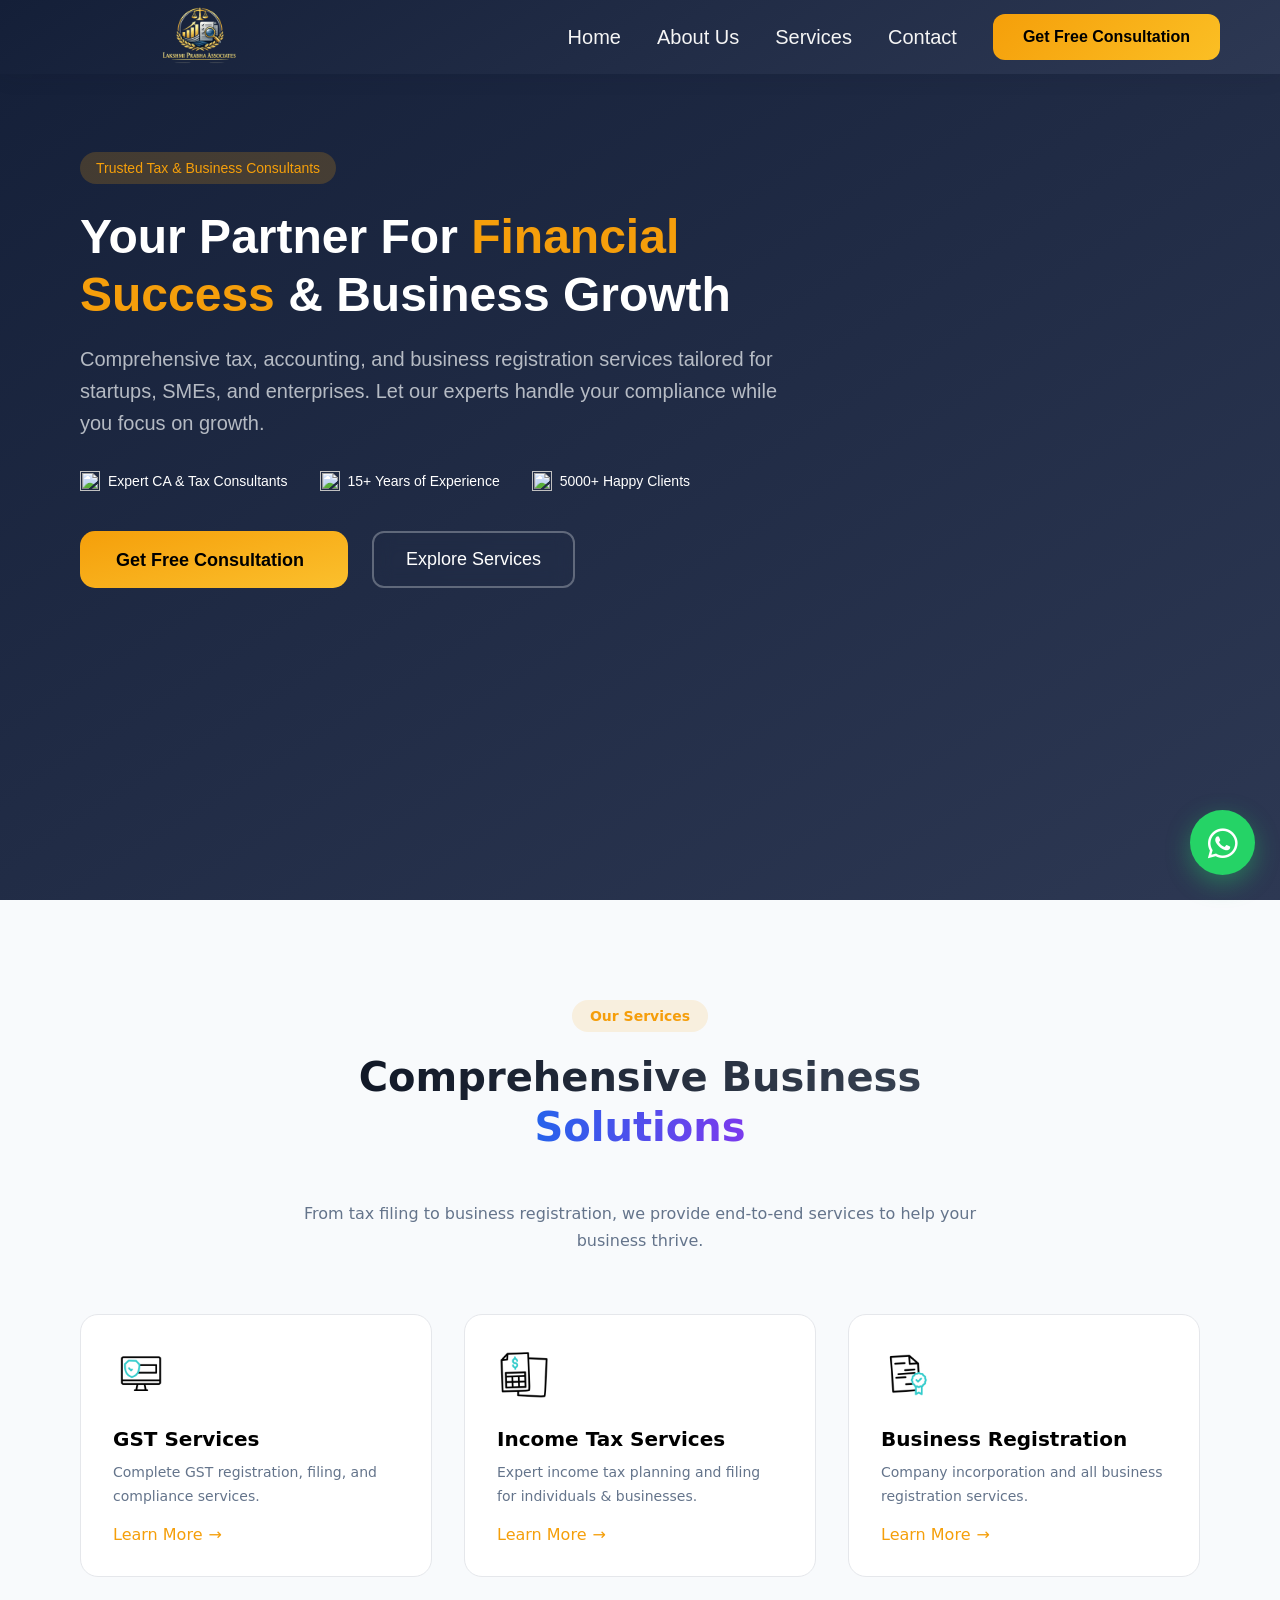
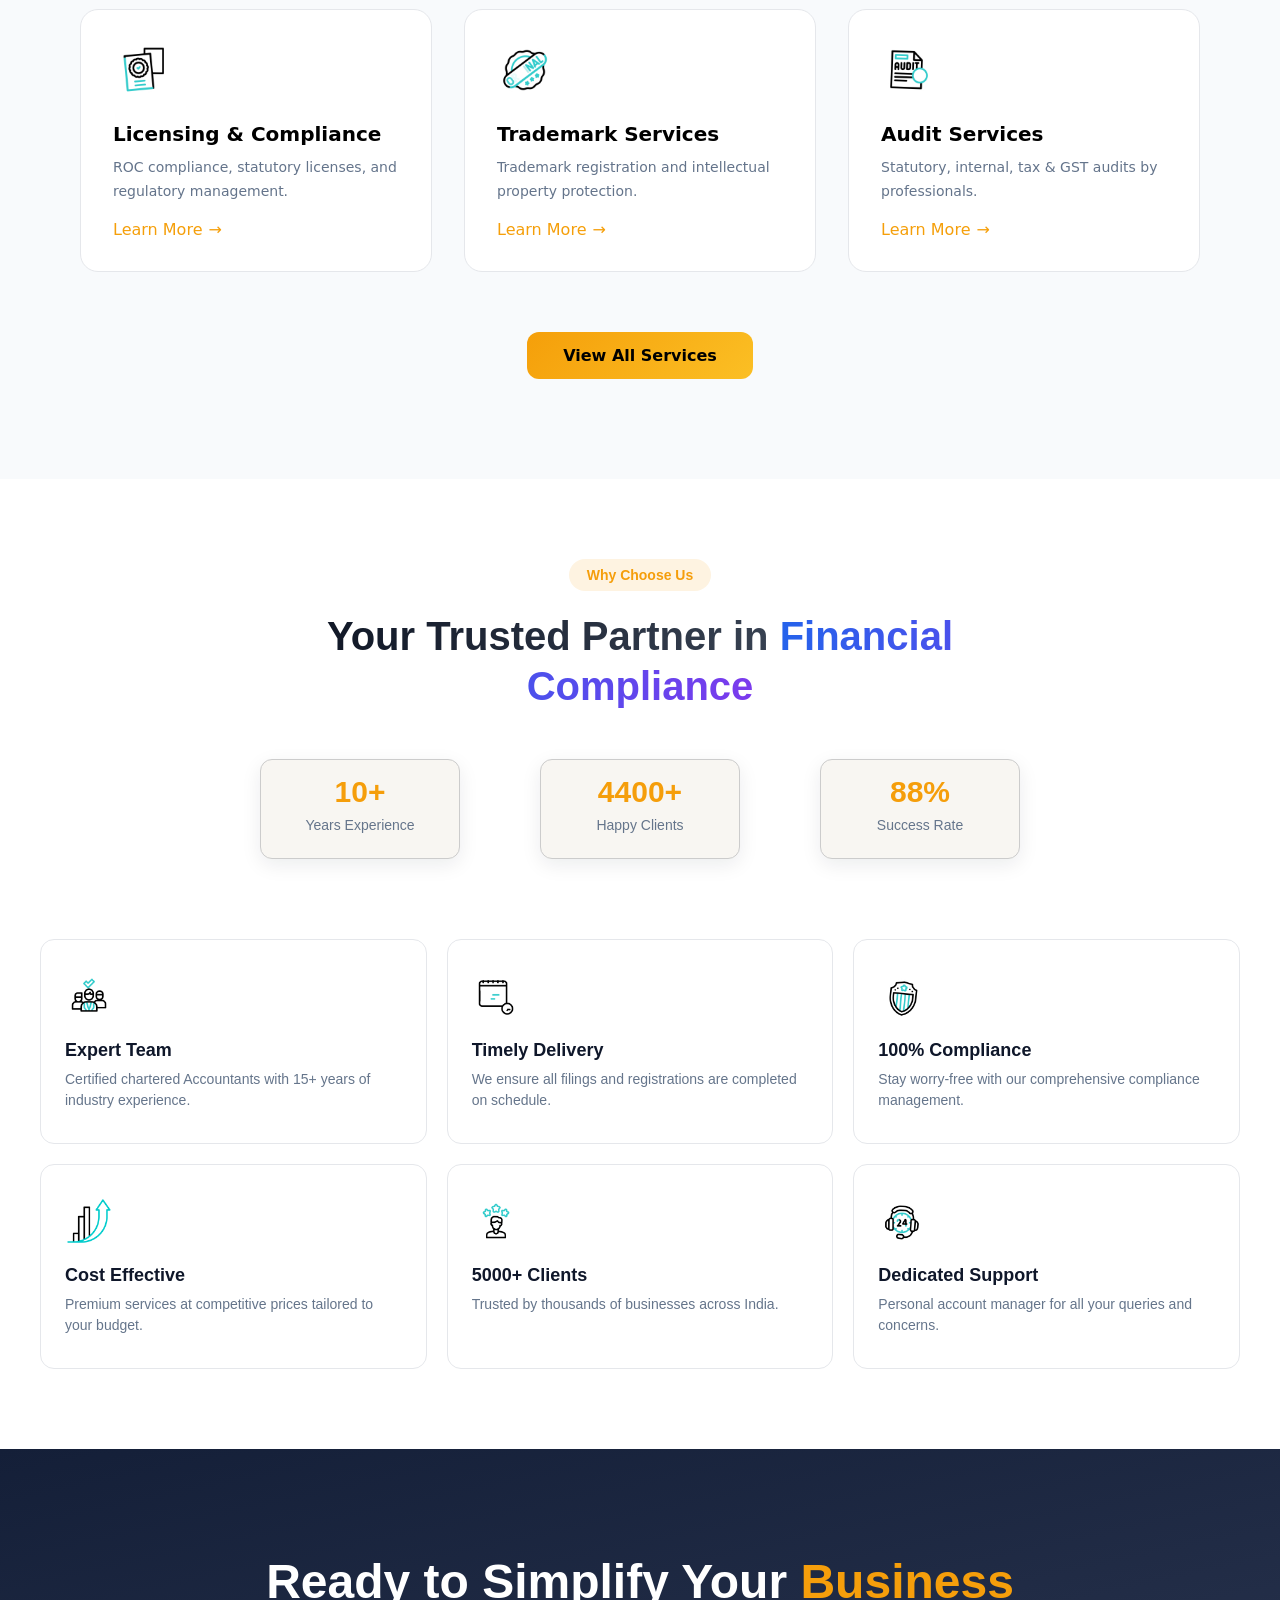
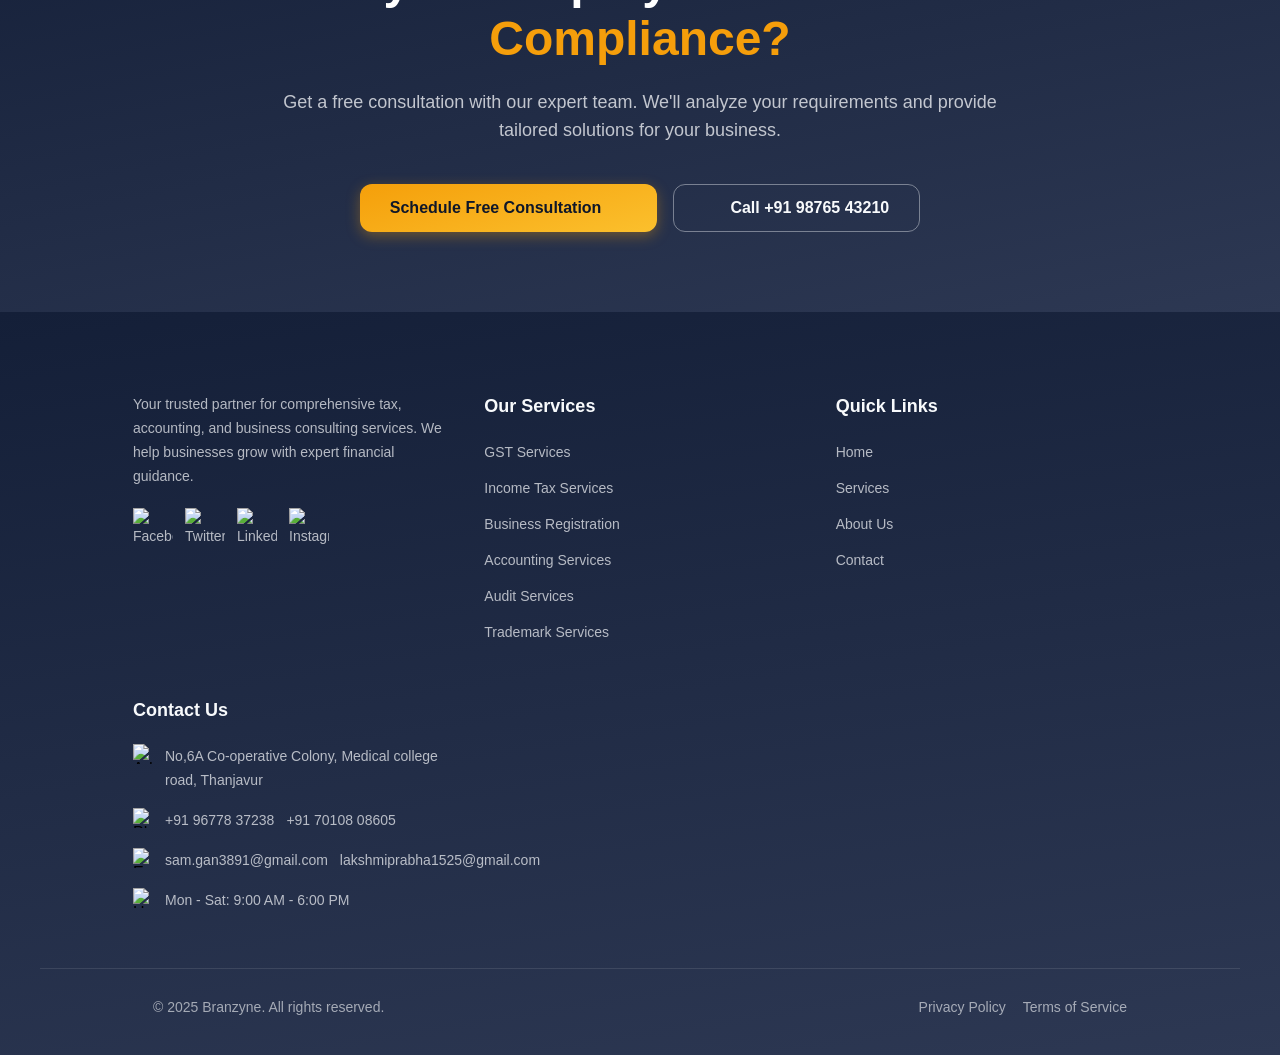
==== index.html @ 17d29217 "Add files via upload" ====
<!DOCTYPE html>
<html lang="en">
  <head>
    <meta name="viewport" content="width=device-width, initial-scale=1" />
    <meta charset="utf-8" />
    <meta
      name="description"
      content="Comprehensive tax, accounting, and business registration services tailored for startups, SMEs, and enterprises."
    />                 
    <title>Lakshmi Prabha Associates - GST TAX & Business Consultants</title>
    <!-- <link rel="stylesheet" href="globals.css" /> -->
    <link rel="stylesheet" href="style.css" />
    <link rel="stylesheet" href="https://cdnjs.cloudflare.com/ajax/libs/font-awesome/6.7.2/css/all.min.css">
     <link rel="icon" type="favicon" href="assests/favicon/ChatGPT Image Jun 3, 2026, 02_59_33 PM.png">
  </head>
  <script>
  const cards = document.querySelectorAll(".stat-card");

  const animateCounter = (el) => {
    const target = +el.dataset.count;
    const suffix = el.dataset.suffix || "";
    let current = 0;

    const increment = Math.max(1, Math.floor(target / 80));

    const updateCounter = () => {
      current += increment;
      if (current < target) {
        el.textContent = current + suffix;
        requestAnimationFrame(updateCounter);
      } else {
        el.textContent = target + suffix;
      }
    };

    updateCounter();
  };

  const observer = new IntersectionObserver(
    (entries, obs) => {
      entries.forEach((entry) => {
        if (entry.isIntersecting) {
          const number = entry.target.querySelector("h3");
          animateCounter(number);
          entry.target.classList.add("show");
          obs.unobserve(entry.target); // run once
        }
      });
    },
    { threshold: 0.3 }
  );
// count up numbers
const counters = document.querySelectorAll(".counter");

const values = [10, 5000, 99]; // numbers to count up

counters.forEach((counter, index) => {
  let start = 0;
  const end = values[index];

  const interval = setInterval(() => {
    start++;

    counter.innerText = start;

    if (start >= end) {
      counter.innerText = end;
      clearInterval(interval);
    }
  }, 10);
});

</script>
<script>
document.addEventListener("DOMContentLoaded", () => {
  const toggleBtn = document.querySelector(".menu-toggle");
  const navLinks = document.querySelector(".nav-links1");
  const navbar = document.querySelector(".main-navbar1");

  if (!toggleBtn || !navLinks || !navbar) return;

  // Toggle button
  toggleBtn.addEventListener("click", (e) => {
    e.stopPropagation();

    toggleBtn.classList.toggle("active");
    navLinks.classList.toggle("active");

    const expanded = toggleBtn.getAttribute("aria-expanded") === "true";
    toggleBtn.setAttribute("aria-expanded", !expanded);
  });

  // Click outside to close
  document.addEventListener("click", (e) => {
    if (!navbar.contains(e.target)) {
      navLinks.classList.remove("active");
      toggleBtn.classList.remove("active");
      toggleBtn.setAttribute("aria-expanded", "false");
    }
  });

  // Close on link click
  document.querySelectorAll(".nav-link").forEach(link => {
    link.addEventListener("click", () => {
      navLinks.classList.remove("active");
      toggleBtn.classList.remove("active");
      toggleBtn.setAttribute("aria-expanded", "false");
    });
  });
});
</script>


  <body>
    
     <header class="main-navbar1" aria-label="Main navigation">
  <div class="nav-container1">
      
    <!-- Logo (optional but recommended) -->
    <a href="index.html" class="logo"><img src="assests/images/ChatGPT Image Jun 3, 2026, 02_59_33 PM.png" alt="logo" width="100px" height="200px"></a>

    <!-- Mobile Menu Toggle -->
    <!-- <button class="menu-toggle" aria-label="Toggle menu" aria-expanded="false">
      <span></span>
      <span></span>
      <span></span>
    </button> -->

    <!-- Navigation Links -->
    <nav class="nav-links1">
      <button class="menu-toggle" aria-label="Toggle menu" aria-expanded="false">☰</button>
      <a href="index.html" class="nav-link">Home</a>

      <a href="about.html" class="nav-link">About Us</a>

      <a href="services.html" class="nav-link">Services</a>

      <a href="contact.html" class="nav-link">Contact</a>

      <a href="contact.html" class="cta-btn">Get Free Consultation</a>
  </nav>
  </div>
</header>
     <main class="home-page">
      <div class="section">
        <section class="hero-content">
          <div class="trusted-tax-business-wrapper">
            <p class="trusted-tax-business">Trusted Tax &amp; Business Consultants</p>
          </div>
            <h1 class="call-head">Your Partner For <span class="highlight">Financial Success</span> & Business Growth</h1>
          <p class="comprehensive-tax">
            Comprehensive tax, accounting, and business registration services tailored for startups, SMEs, and
            enterprises. Let our experts handle your compliance while you focus on growth.
          </p>
          <ul class="hero-features">
            <li class="group">
              <img class="img" src="https://c.animaapp.com/mjshfcjfNbyuH4/img/svg.svg" alt="" />
              <p class="expert-CA-tax">Expert CA &amp; Tax Consultants</p>
            </li>
            <li class="group-2">
              <img class="img" src="https://c.animaapp.com/mjshfcjfNbyuH4/img/svg.svg" alt="" />
              <span class="text-wrapper-5">15+ Years of Experience</span>
            </li>
            <li class="group-3">
              <img class="img" src="https://c.animaapp.com/mjshfcjfNbyuH4/img/svg.svg" alt="" />
              <span class="text-wrapper-6">5000+ Happy Clients</span>
            </li>
          </ul>
          <div class="hero-actions">
            <a href="contact.html" class="frame-2">
              <span class="text-wrapper-7">Get Free Consultation</span>
              <img class="SVG-2" src="https://c.animaapp.com/mjshfcjfNbyuH4/img/svg-1.svg" alt="" />
            </a>
            <a href="services.html" class="link-button">
              <span class="text-wrapper-8">Explore Services</span>
            </a>
          </div>
        </section>
      </div>
      <section id="services" class="services-section">
  <div class="badge">Our Services</div>

  <h2 class="section-title">
  <span class="color-primary">Comprehensive Business </span>
  <span class="color-secondary">Solutions</span>
   </h2>
  <p class="subtext">
    From tax filing to business registration, we provide end-to-end services
    to help your business thrive.
  </p>

  <div class="services-grid">

    <!-- Card -->
    <article class="service-card">
      <img src="assests/gif/computer-security.gif" alt="Animated Logo"alt="GST Services">
      <h3>GST Services</h3>
      <p>Complete GST registration, filing, and compliance services.</p>
      <a href="#gst-services">
        Learn More
        <span>→</span>
      </a>
    </article>

    <article class="service-card">
      <img src="assests/gif/gst-filing.gif" alt="Income Tax">
      <h3>Income Tax Services</h3>
      <p>Expert income tax planning and filing for individuals & businesses.</p>
      <a href="#income-tax">
        Learn More
        <span>→</span>
      </a>
    </article>

    <article class="service-card">
      <img src="assests/gif/patent.gif" alt="Business Registration">
      <h3>Business Registration</h3>
      <p>Company incorporation and all business registration services.</p>
      <a href="#business-registration">
        Learn More
        <span>→</span>
      </a>
    </article>

    <article class="service-card">
      <img src="assests/gif/license.gif" alt="Compliance">
      <h3>Licensing & Compliance</h3>
      <p>ROC compliance, statutory licenses, and regulatory management.</p>
      <a href="#licensing">
        Learn More
        <span>→</span>
      </a>
    </article>

    <article class="service-card">
      <img src="assests/gif/trademark.gif" alt="Trademark">
      <h3>Trademark Services</h3>
      <p>Trademark registration and intellectual property protection.</p>
      <a href="#trademark">
        Learn More
        <span>→</span>
      </a>
    </article>

    <article class="service-card">
      <img src="assests/gif/audit.gif" alt="Audit">
      <h3>Audit Services</h3>
      <p>Statutory, internal, tax & GST audits by professionals.</p>
      <a href="#audit">
        Learn More
        <span>→</span>
      </a>
    </article>

  </div>

  <a href="services.html" class="view-all-btn">View All Services</a>
</section>
      <section class="home-page trusted-section">
  <span class="badge">Why Choose Us</span>

  <h2 class="section-title">
  <span class="color-primary">Your Trusted Partner in</span>
  <span class="color-secondary">Financial Compliance</span>
</h2>

  <!-- Stats -->
  <div class="stats-grid">
  <div class="stat-card">
    <h3 data-count="10" data-suffix="+">0</h3>
    <p>Years Experience</p>
  </div>

  <div class="stat-card">
    <h3 data-count="5000" data-suffix="+">0</h3>
    <p>Happy Clients</p>
  </div>

  <div class="stat-card">
    <h3 data-count="100" data-suffix="%">0</h3>
    <p>Success Rate</p>
  </div>
</div>

  <!-- Features -->
  <div class="features-grid">
    <div class="feature-card">
      <img src="assests/gif/team.gif"/>
      <h4>Expert Team</h4>
      <p>Certified chartered Accountants with 15+ years of industry experience.</p>
    </div>
    <div class="feature-card">
      <img src="assests/gif/calendar.gif"/>
      <h4>Timely Delivery</h4>
      <p>We ensure all filings and registrations are completed on schedule.</p>
    </div>
    <div class="feature-card">
      <img src="assests/gif/shield-badge.gif"/>
      <h4>100% Compliance</h4>
      <p>Stay worry-free with our comprehensive compliance management.</p>
    </div>
    <div class="feature-card">
      <img src="assests/gif/analytics.gif"/>
      <h4>Cost Effective</h4>
      <p>Premium services at competitive prices tailored to your budget.</p>
    </div>
    <div class="feature-card">
      <img src="assests/gif/reputation.gif" />
      <h4>5000+ Clients</h4>
      <p>Trusted by thousands of businesses across India.</p>
    </div>
    <div class="feature-card">
      <img src="assests/gif/24-hour-support.gif" />
      <h4>Dedicated Support</h4>
      <p>Personal account manager for all your queries and concerns.</p>
    </div>
  </div>
</section>

      <section id="consultation" class="cta-section">
  <div class="cta-container">

    <!-- Background decoration -->
    <span class="cta-bg"></span>

    <!-- Content -->
    <div class="cta-content">
      <h1 class="call-head1">
              Ready to Simplify Your <span class="highlight">Business Compliance?</span>
      </h1>
      <p class="call-text">
        Get a free consultation with our expert team. We'll analyze your requirements and provide
        tailored solutions for your business.
      </p>

      <!-- CTA Actions -->
      <div class="cta-actions">
        <a href="contact.html" class="cta-btn primary">
          <span>Schedule Free Consultation</span>
          <img src="https://c.animaapp.com/mjshfcjfNbyuH4/img/svg-1.svg" alt="" />
        </a>

        <a href="tel:+919876543210" class="cta-btn outline">
          <img src="https://c.animaapp.com/mjshfcjfNbyuH4/img/svg-19.svg" alt="" />
          <span>Call +91 98765 43210</span>
        </a>
      </div>
    </div>

  </div>
</section>



      </main>
      <footer class="footer">
        <div class="footer-content">
          <section class="footer-section" aria-labelledby="footer-about-heading">
            <h2 id="footer-about-heading" class="visually-hidden">About TaxPro</h2>
            <p>
              Your trusted partner for comprehensive tax, accounting, and business consulting services. We help
              businesses grow with expert financial guidance.
            </p>
            <div class="social-links">
              <a href="#facebook" aria-label="Facebook">
                <img src="https://c.animaapp.com/mjtncfhz5sZGrY/img/link-3.svg" alt="Facebook" />
              </a>
              <a href="#twitter" aria-label="Twitter">
                <img src="https://c.animaapp.com/mjtncfhz5sZGrY/img/link.svg" alt="Twitter" />
              </a>
              <a href="#linkedin" aria-label="LinkedIn">
                <img src="https://c.animaapp.com/mjtncfhz5sZGrY/img/link-1.svg" alt="LinkedIn" />
              </a>
              <a href="#instagram" aria-label="Instagram">
                <img src="https://c.animaapp.com/mjtncfhz5sZGrY/img/link-2.svg" alt="Instagram" />
              </a>
            </div>
          </section>

          <nav class="footer-section" aria-labelledby="footer-services-heading">
            <h2 id="footer-services-heading">Our Services</h2>
            <ul>
              <li><a href="services.html">GST Services</a></li>
              <li><a href="services.html">Income Tax Services</a></li>
              <li><a href="services.html">Business Registration</a></li>
              <li><a href="services.html">Accounting Services</a></li>
              <li><a href="services.html">Audit Services</a></li>
              <li><a href="services.html">Trademark Services</a></li>
            </ul>
          </nav>

          <nav class="footer-section" aria-labelledby="footer-quick-links-heading">
            <h2 id="footer-quick-links-heading">Quick Links</h2>
            <ul>
              <li><a href="index.html">Home</a></li>
              <li><a href="services.html">Services</a></li>
              <li><a href="about.html">About Us</a></li>
              <li><a href="contact.html">Contact</a></li>
            </ul>
          </nav>

          <address class="footer-section" aria-labelledby="footer-contact-heading">
            <h2 id="footer-contact-heading">Contact Us</h2>
            <div class="contact-item">
              <img src="https://c.animaapp.com/mjtncfhz5sZGrY/img/svg-5.svg" alt="Address icon" />
              <p>No,6A Co-operative Colony, Medical college road, Thanjavur</p>
            </div>
            <div class="contact-item">
              <img src="https://c.animaapp.com/mjtncfhz5sZGrY/img/svg-3.svg" alt="Phone icon" />
              <a href="tel:+919677837328">+91 96778 37238</a>
              <a href="tel:+917010808605">+91 70108 08605</a>
            </div>
            <div class="contact-item">
              <img src="https://c.animaapp.com/mjtncfhz5sZGrY/img/svg-4.svg" alt="Email icon" />
              <a href="mailto:sam.gan3891@gmail.com">sam.gan3891@gmail.com</a>
              <a href="mailto:lakshmiprabha1525@gmail.com">lakshmiprabha1525@gmail.com</a>
            </div>
            <div class="contact-item">
              <img src="https://c.animaapp.com/mjtncfhz5sZGrY/img/svg.svg" alt="Hours icon" />
              <p>Mon - Sat: 9:00 AM - 6:00 PM</p>
            </div>
          </address>
        </div>

        <div class="footer-bottom">
          <p>© 2025 Branzyne. All rights reserved.</p>
          <nav class="footer-links" aria-label="Legal links">
            <a href="#privacy">Privacy Policy</a>
            <a href="#terms">Terms of Service</a>
          </nav>
        </div>
      </footer>

    <a href="https://wa.me/919876543210"
   class="whatsapp-float"
   target="_blank">
   <i class="fa-brands fa-whatsapp"></i>
    </a>

  </body>
  <script>
document.addEventListener("DOMContentLoaded", function () {

  const counters = document.querySelectorAll(".stat-card h3");

  if (!counters.length) return; // safety check

  counters.forEach(counter => {
    const targetAttr = counter.getAttribute("data-count");
    const suffix = counter.getAttribute("data-suffix") || "";

    if (!targetAttr) return; // safety check

    const target = parseInt(targetAttr, 10);
    let count = 0;

    const step = Math.max(1, Math.floor(target / 100));

    const timer = setInterval(() => {
      count += step;

      if (count >= target) {
        counter.textContent = target + suffix;
        clearInterval(timer);
      } else {
        counter.textContent = count + suffix;
      }
    }, 20);
  });

});
</script>

</html>
---- style.css ----
@import url("https://cdnjs.cloudflare.com/ajax/libs/meyer-reset/2.0/reset.min.css");
@import url("https://fonts.googleapis.com/css?family=Inter:600,500,400,700|DM+Sans:500,400,600|Playfair+Display:600");
* {
  -webkit-font-smoothing: antialiased;
  box-sizing: border-box;
}

/* a blue color as a generic focus style */
button:focus-visible {
  outline: 2px solid #4a90e2 !important;
  outline: -webkit-focus-ring-color auto 5px !important;
}
a {
  text-decoration: none;
}

 .home-page {
  background-color: #ffffff;
  width: 100%;
  min-height: auto;
  height: auto;
  position: relative;
} 

/* ===== RESET ===== */
* {
  margin: 0;
  padding: 0;
  box-sizing: border-box;
}
*,
*::before,
*::after {
  box-sizing: border-box;
}

body, html {
  margin: 0;
  padding: 0;
  font-family: Arial, sans-serif;
  overflow-x: hidden;
}

/* ===== HEADER / HERO ===== */
.home-page .section {
  min-height: 100vh;
  width: 100%;
  background: linear-gradient(
    148deg,
    rgba(20, 31, 56, 1) 0%,
    rgba(45, 56, 83, 1) 100%
  ),
  url("assests/images/hero.jpeg");
  padding: 32px 80px;
}

/* ===== NAVIGATION ===== */

/* Nav links */
.main-navbar {
  position: fixed;       /* fixes navbar to viewport */
  top: 0;
  left: 0;
  width: 100%;
  z-index: 1000;
  background-color: #ffffff;
  box-shadow: 0 4px 20px rgba(15, 23, 41, 0.08);
  padding: 14px 24px;
}

/* ================= Small Mobile Devices (<480px) ================= */
@media (max-width: 479px) {

  .home-page .section {
    min-height: 100vh; /* Full viewport height */
    width: 100%;
    padding: 16px 12px; /* Minimal padding for small screens */
    background: linear-gradient(
      148deg,
      rgba(20, 31, 56, 1) 0%,
      rgba(45, 56, 83, 1) 100%
    ),
    url("assests/images/hero.jpeg");
    box-sizing: border-box;
  }
}

/* ================= Large Mobile Devices (480px–767px) ================= */
@media (min-width: 480px) and (max-width: 767px) {

  .home-page .section {
    min-height: 100vh;
    width: 100%;
    padding: 20px 16px; /* Slightly more padding for large mobiles */
    background: linear-gradient(
      148deg,
      rgba(20, 31, 56, 1) 0%,
      rgba(45, 56, 83, 1) 100%
    ),
    url("assests/images/hero.jpeg");
    box-sizing: border-box;
  }
}

/* ================= Tablet Devices (768px–1024px) ================= */
@media (min-width: 768px) and (max-width: 1024px) {

  .home-page .section {
    min-height: 100vh;
    width: 100%;
    padding: 30px 40px; /* Comfortable padding for tablets */
    background: 
    url("assests/images/hero.jpeg");
    box-sizing: border-box;
    align-items: left;
  }
}

/* ===== HERO CONTENT ===== */
.home-page .hero-content {
  max-width: 720px;
  margin-top: 120px;
}

/* Badge */
.home-page .trusted-tax-business-wrapper {
  display: inline-flex;
  padding: 8px 16px;
  border-radius: 30px;
  background: #f59f0a33;
}

.home-page .trusted-tax-business {
  font-size: 14px;
  font-weight: 500;
  color: #f59f0a;
}

/* Heading */
.home-page h1 {
  margin-top: 24px;
  font-size: 48px;
  line-height: 1.2;
  font-weight: 700;
  color: #fff;
}

/* Description */
.home-page .comprehensive-tax {
  margin-top: 20px;
  font-size: 20px;
  color: #f8fafcb2;
  line-height: 1.6;
}

/* ===== FEATURES ===== */
.home-page .hero-features {
  display: flex;
  gap: 32px;
  list-style: none;
  margin-top: 32px;
  align-items: left;
}

.home-page .hero-features li {
  display: flex;
  align-items: center;
  gap: 8px;
  font-size: 14px;
  color: #fff;
  font-weight: 500;
}

.home-page .hero-features img {
  width: 20px;
  height: 20px;
}

/* ===== ACTION BUTTONS ===== */
.home-page .hero-actions {
  display: flex;
  gap: 24px;
  margin-top: 40px;
}

.home-page .frame-2 {
  display: flex;
  align-items: center;
  gap: 8px;
  padding: 16px 36px;
  border-radius: 15px;
  background: linear-gradient(166deg, #f59f0a, #fbc02d);
  text-decoration: none;
}

.home-page .text-wrapper-7 {
  font-size: 18px;
  font-weight: 600;
  color: #000;
}

.home-page .link-button {
  display: flex;
  align-items: center;
  justify-content: center;
  padding: 16px 32px;
  border-radius: 12px;
  border: 2px solid #f8fafc4c;
  text-decoration: none;
}

.home-page .text-wrapper-8 {
  font-size: 18px;
  color: #fff;
  font-weight: 500;
}
/* effect and hover for hero section */
.home-page .frame,
.home-page .frame-2 {
  position: relative;
  overflow: hidden;
}

.home-page .frame::before,
.home-page .frame-2::before {
  content: "";
  position: absolute;
  inset: 0;
  background: linear-gradient(
    120deg,
    rgba(255, 255, 255, 0.25),
    rgba(255, 255, 255, 0)
  );
  opacity: 0;
  transition: opacity 0.4s ease;
}

.home-page .frame:hover,
.home-page .frame-2:hover {
  transform: scale(1.06);
  box-shadow:
    0 0 0 0 rgba(245, 159, 10, 0.6),
    0 10px 30px rgba(245, 159, 10, 0.55),
    0 0 40px rgba(245, 159, 10, 0.35);
}

.home-page .frame:hover::before,
.home-page .frame-2:hover::before {
  opacity: 1;
}
/* secondary cta */
.home-page .link-button {
  backdrop-filter: blur(10px);
  transition: all 0.35s ease;
}

.home-page .link-button:hover {
  transform: scale(1.05);
  background: rgba(248, 250, 252, 0.08);
  border-color: rgba(245, 159, 10, 0.7);
  box-shadow:
    0 0 20px rgba(245, 159, 10, 0.35),
    inset 0 0 12px rgba(245, 159, 10, 0.25);
}


/* ===== RESPONSIVE ===== */
@media (max-width: 1024px) {

  /* Navbar */
  .main-navbar {
    padding: 12px 20px;
  }

  /* Hero spacing */
  .home-page .hero-content {
    max-width: 640px;
    margin-top: 110px;
  }

  /* Heading */
  .home-page h1 {
    font-size: 40px;
  }

  /* Description */
  .home-page .comprehensive-tax {
    font-size: 18px;
  }

  /* Features */
  .home-page .hero-features {
    gap: 24px;
    flex-wrap: wrap;
  }

  /* Buttons */
  .home-page .frame-2,
  .home-page .link-button {
    padding: 14px 28px;
  }

  .home-page .text-wrapper-7,
  .home-page .text-wrapper-8 {
    font-size: 16px;
  }
}
@media (max-width: 768px) {

  /* Navbar */
  .main-navbar {
    padding: 10px 16px;
  }

  /* Hero container */
  .home-page .hero-content {
    margin-top: 96px;
    max-width: 100%;
  }

  /* Badge */
  .home-page .trusted-tax-business-wrapper {
    padding: 6px 14px;
  }

  .home-page .trusted-tax-business {
    font-size: 13px;
  }

  /* Heading */
  .home-page h1 {
    font-size: 32px;
    line-height: 1.3;
  }

  /* Description */
  .home-page .comprehensive-tax {
    font-size: 16px;
  }

  /* Features */
  .home-page .hero-features {
    flex-direction: column;
    gap: 16px;
  }

  /* Actions */
  .home-page .hero-actions {
    flex-direction: column;
    gap: 16px;
  }

  .home-page .frame-2,
  .home-page .link-button {
    width: 100%;
    justify-content: center;
    padding: 14px 20px;
  }
}

  


/* our services */
/* Base */
.services-section {
  padding: 100px 80px;
  background: #f8fafc;
  text-align: center;
  font-family: system-ui, sans-serif;
}
.services-sections {
  position: relative;
  width: 100%;
  height: 368px;
  background: linear-gradient(169deg, #141f38 0%, #2d3853 100%);
  overflow: hidden;
}

/* Badge */
.services-badge {
  position: absolute;
  top: 94px;
  left: 50%;
  transform: translateX(-50%);
  padding: 9px 14px;
  background-color: rgba(245, 159, 10, 0.2);
  border-radius: 9999px;
  display: inline-flex;
  align-items: center;
  justify-content: center;
  transition: all 0.3s ease;
}

.services-badge:hover {
  background-color: rgba(245, 159, 10, 0.3);
  transform: translateX(-50%) scale(1.05);
}

.services-badge-text {
  font-size: 14px;
  font-weight: 500;
  color: #f59f0a;
  line-height: 18px;
  text-align: center;
}

/* Title */
.services-title {
  position: absolute;
  top: 160px;
  left: 50%;
  transform: translateX(-50%);
  font-size: 36px;
  font-weight: 700;
  color: #ffffff;
  text-align: center;
  line-height: 42px;
  margin: 0;
}

.services-highlight {
  color: #f59f0a;
}

/* Subtitle */
.services-subtitle {
  position: absolute;
  top: 226px;
  left: 50%;
  transform: translateX(-50%);
  max-width: 760px;
  width: 90%;
  font-size: 18px;
  font-weight: 400;
  color: rgba(248, 250, 252, 0.7);
  text-align: center;
  line-height: 28px;
}
@media (max-width: 1024px) {
  .services-sections {
    height: 340px;
  }

  .services-badge {
    top: 80px; 
  }
  .services-badge:hover {
  background-color: rgba(245, 159, 10, 0.3);
  transform: translateX(-50%) scale(1.05);
}

  .services-title {
    top: 140px;
    font-size: 32px;
    line-height: 40px;
    width: 90%;
  }

  .services-subtitle {
    top: 210px;
    font-size: 17px;
    line-height: 26px;
    max-width: 680px;
  }
}
@media (max-width: 768px) {
  .services-sections {
    height: auto;
    padding: 80px 16px 60px;
  }

  .services-badge,
  .services-title,
  .services-subtitle {
    position: relative;
    top: auto;
    left: auto;
    transform: none;
  }

  .services-badge {
    margin: 0 auto 16px;
    display: inline-block;
  }

  .services-title {
    font-size: 26px;
    line-height: 34px;
    margin-bottom: 14px;
  }

  .services-subtitle {
    font-size: 15px;
    line-height: 24px;
    max-width: 100%;
  }

  .services-subtitle br {
    display: none;
  }
}
@media (max-width: 480px) {
  .services-title {
    font-size: 22px;
    line-height: 30px;
  }

  .services-subtitle {
    font-size: 14px;
    line-height: 22px;
  }
}

/* Badge */
.badge {
  display: inline-block;
  padding: 8px 18px;
  border-radius: 999px;
  background: rgba(245, 159, 10, 0.15);
  color: #f59f0a;
  font-size: 14px;
  margin-bottom: 16px;
}

/* Heading */
.heading {
  font-size: 38px;
  font-weight: 700;
  color: #0f172a;
}

/* Subtext */
.subtext {
  max-width: 720px;
  margin: 14px auto 60px;
  color: #64748b;
  line-height: 1.7;
}

/* Grid */
.services-grid {
  display: grid;
  grid-template-columns: repeat(3, 1fr);
  gap: 32px;
}

/* Card */
.service-card {
  position: relative;
  background: #ffffff;
  padding: 32px;
  border-radius: 18px;
  border: 1px solid #e5e7eb;
  text-align: left;
  transition: all 0.35s ease;
  overflow: hidden;
}

/* Glow layer */
.service-card::before {
  content: "";
  position: absolute;
  inset: 0;
  background: radial-gradient(circle at top left,
    rgba(245, 159, 10, 0.25),
    transparent 60%);
  opacity: 0;
  transition: opacity 0.35s ease;
}

/* Hover effect */
.service-card:hover,
.service-card:active {
  transform: translateY(-10px) scale(1.03);
  box-shadow:
    0 25px 50px rgba(0,0,0,0.12),
    0 0 30px rgba(245, 159, 10, 0.3);
}

.service-card:hover::before {
  opacity: 1;
}

/* Icon */
.service-card img {
  width: 56px;
  margin-bottom: 20px;
  transition: transform 0.35s ease;
}

.service-card:hover img {
  transform: scale(1.1) rotate(-3deg);
}

/* Title */
.service-card h3 {
  font-size: 20px;
  margin-bottom: 10px;
  transition: color 0.3s ease;
}

.service-card:hover h3 {
  color: #f59f0a;
}

/* Text */
.service-card p {
  font-size: 14px;
  color: #64748b;
  line-height: 1.7;
}

/* Link */
.service-card a {
  margin-top: 16px;
  display: inline-flex;
  align-items: center;
  gap: 6px;
  color: #f59f0a;
  font-weight: 500;
  text-decoration: none;
}

.service-card a span {
  transition: transform 0.3s ease;
}

.service-card:hover a span {
  transform: translateX(6px);
}

/* Button */
.view-all-btn {
  display: inline-block;
  margin-top: 60px;
  padding: 14px 36px;
  border-radius: 12px;
  background: linear-gradient(135deg, #f59f0a, #fbbf24);
  color: #000;
  font-weight: 600;
  text-decoration: none;
  transition: all 0.3s ease;
}

.view-all-btn:hover {
  transform: scale(1.06);
  box-shadow: 0 18px 35px rgba(245, 159, 10, 0.45);
}

/* ================= Mobile Devices ================= */


/* Tablet */
@media (max-width: 1024px) {
  .services-grid {
    grid-template-columns: repeat(2, 1fr);
  }
}

/* Mobile */
@media (max-width: 640px) {
  .services-section {
    padding: 70px 16px;
  }

  .services-grid {
    grid-template-columns: 1fr;
  }

  .heading {
    font-size: 26px;
  }
}
@media (min-width: 768px) and (max-width: 1024px) {

  .view-all-btn {
    margin-top: 40px;
    padding: 12px 30px;
    font-size: 15px;
    border-radius: 10px;
  }

  .view-all-btn:hover {
    transform: scale(1.04);
    box-shadow: 0 14px 28px rgba(245, 159, 10, 0.4);
  }
}













.home-page .SVG-4 {
  position: relative;
  width: 16px;
  height: 16px;
  margin-right: -1.00px;
}

.home-page .rectangle-7 {
  position: absolute;
  top: 3071px;
  left: 0;
  width: 1440px;
  height: 496px;
  background: linear-gradient(
    168deg,
    rgba(20, 31, 56, 1) 0%,
    rgba(45, 56, 83, 1) 100%
  );
}

.home-page .get-a-free {
  position: absolute;
  top: 3308px;
  left: calc(50.00% - 381px);
  width: 763px;
  height: 52px;
  display: flex;
  align-items: center;
  justify-content: center;
  font-family: "Inter", Helvetica;
  font-weight: 400;
  color: #f8fafcb2;
  font-size: 18px;
  text-align: center;
  letter-spacing: 0;
  line-height: normal;
}

.home-page .link-button-2 {
  left: calc(50.00% - 321px);
  width: 343px;
  box-shadow: 0px 4px 14px #f59f0a4c;
  background: linear-gradient(
    171deg,
    rgba(245, 159, 10, 1) 0%,
    rgba(251, 192, 45, 1) 100%
  );
  position: absolute;
  top: 3404px;
  height: 56px;
  border-radius: 12px;
}

.home-page .text-wrapper-12 {
  position: absolute;
  top: calc(50.00% - 12px);
  left: calc(50.00% - 131px);
  width: 239px;
  height: 24px;
  display: flex;
  align-items: center;
  justify-content: center;
  font-family: "DM Sans", Helvetica;
  font-weight: 600;
  color: #0f1729;
  font-size: 18px;
  text-align: center;
  letter-spacing: 0;
  line-height: 28px;
  white-space: nowrap;
}

.home-page .SVG-5 {
  position: absolute;
  top: calc(50.00% - 8px);
  left: calc(50.00% + 115px);
  width: 16px;
  height: 16px;
}

.home-page .link-button-3 {
  left: calc(50.00% + 38px);
  width: 284px;
  border: 2px solid;
  border-color: #f8fafc4c;
  position: absolute;
  top: 3404px;
  height: 56px;
  border-radius: 12px;
}

.home-page .SVG-6 {
  position: absolute;
  top: calc(50.00% - 8px);
  left: calc(50.00% - 100px);
  width: 16px;
  height: 16px;
}

.home-page .text-wrapper-13 {
  position: absolute;
  top: calc(50.00% - 12px);
  left: calc(50.00% - 76px);
  width: 176px;
  height: 24px;
  display: flex;
  align-items: center;
  justify-content: center;
  font-family: "DM Sans", Helvetica;
  font-weight: 500;
  color: #f8fafc;
  font-size: 18px;
  text-align: center;
  letter-spacing: 0;
  line-height: 28px;
  white-space: nowrap;
}

.home-page .rectangle-8 {
  position: absolute;
  top: 3567px;
  left: 0;
  width: 1440px;
  height: 485px;
  background: linear-gradient(
    171deg,
    rgba(20, 31, 56, 1) 0%,
    rgba(45, 56, 83, 1) 100%
  );
}

.home-page .heading-contact-us {
  position: absolute;
  top: 3664px;
  left: 1069px;
  width: 102px;
  height: 28px;
  display: flex;
  align-items: center;
  justify-content: center;
  font-family: "Inter", Helvetica;
  font-weight: 600;
  color: #f8fafc;
  font-size: 18px;
  letter-spacing: 0;
  line-height: normal;
}

.home-page .SVG-7 {
  position: absolute;
  top: 3716px;
  left: 1069px;
  width: 20px;
  height: 20px;
}

.home-page .element-business-center {
  position: absolute;
  top: 3717px;
  left: 1101px;
  width: 226px;
  height: 38px;
  display: flex;
  align-items: center;
  justify-content: center;
  font-family: "Inter", Helvetica;
  font-weight: 400;
  color: #f8fafcb2;
  font-size: 14px;
  letter-spacing: 0;
  line-height: normal;
}

.home-page .SVG-8 {
  position: absolute;
  top: 3772px;
  left: 1069px;
  width: 20px;
  height: 20px;
}

.home-page .text-wrapper-14 {
  position: absolute;
  top: 3773px;
  left: 1101px;
  width: 121px;
  height: 18px;
  display: flex;
  align-items: center;
  justify-content: center;
  font-family: "Inter", Helvetica;
  font-weight: 400;
  color: #f8fafcb2;
  font-size: 14px;
  letter-spacing: 0;
  line-height: normal;
}

.home-page .SVG-9 {
  position: absolute;
  top: 3808px;
  left: 1069px;
  width: 20px;
  height: 20px;
}

.home-page .text-wrapper-15 {
  position: absolute;
  top: 3809px;
  left: 1101px;
  width: 121px;
  height: 18px;
  display: flex;
  align-items: center;
  justify-content: center;
  font-family: "Inter", Helvetica;
  font-weight: 400;
  color: #f8fafcb2;
  font-size: 14px;
  letter-spacing: 0;
  line-height: normal;
}

.home-page .SVG-10 {
  position: absolute;
  top: 3844px;
  left: 1069px;
  width: 20px;
  height: 20px;
}

.home-page .text-wrapper-16 {
  position: absolute;
  top: 3844px;
  left: 1101px;
  width: 209px;
  height: 20px;
  display: flex;
  align-items: center;
  justify-content: center;
  font-family: "Inter", Helvetica;
  font-weight: 400;
  color: #f8fafcb2;
  font-size: 14px;
  letter-spacing: 0;
  line-height: normal;
}

.home-page .text-wrapper-17 {
  top: 3822px;
  left: 805px;
  width: 60px;
  height: 18px;
  color: #f8fafcb2;
  font-size: 14px;
  position: absolute;
  display: flex;
  align-items: center;
  justify-content: center;
  font-family: "Inter", Helvetica;
  font-weight: 400;
  letter-spacing: 0;
  line-height: normal;
}

.home-page .text-wrapper-18 {
  position: absolute;
  top: 3786px;
  left: 805px;
  width: 68px;
  height: 18px;
  display: flex;
  align-items: center;
  justify-content: center;
  font-family: "Inter", Helvetica;
  font-weight: 400;
  color: #f8fafcb2;
  font-size: 14px;
  letter-spacing: 0;
  line-height: normal;
}

.home-page .text-wrapper-19 {
  position: absolute;
  top: 3750px;
  left: 805px;
  width: 63px;
  height: 18px;
  display: flex;
  align-items: center;
  justify-content: center;
  font-family: "Inter", Helvetica;
  font-weight: 400;
  color: #f8fafcb2;
  font-size: 14px;
  letter-spacing: 0;
  line-height: normal;
}

.home-page .text-wrapper-20 {
  top: 3714px;
  left: 805px;
  width: 44px;
  height: 18px;
  color: #f8fafcb2;
  font-size: 14px;
  position: absolute;
  display: flex;
  align-items: center;
  justify-content: center;
  font-family: "Inter", Helvetica;
  font-weight: 400;
  letter-spacing: 0;
  line-height: normal;
}

.home-page .heading-quick {
  position: absolute;
  top: 3659px;
  left: 805px;
  width: 113px;
  height: 28px;
  display: flex;
  align-items: center;
  justify-content: center;
  font-family: "Inter", Helvetica;
  font-weight: 600;
  color: #f8fafc;
  font-size: 18px;
  letter-spacing: 0;
  line-height: normal;
}

.home-page .your-trusted-partner {
  position: absolute;
  top: 3705px;
  left: 113px;
  width: 313px;
  height: 86px;
  display: flex;
  align-items: center;
  justify-content: center;
  font-family: "Inter", Helvetica;
  font-weight: 400;
  color: #f8fafcb2;
  font-size: 14px;
  letter-spacing: 0;
  line-height: normal;
}

.home-page .link-5 {
  position: absolute;
  top: 3818px;
  left: 113px;
  width: 40px;
  height: 40px;
}

.home-page .link-6 {
  position: absolute;
  top: 3818px;
  left: 165px;
  width: 40px;
  height: 40px;
}

.home-page .link-7 {
  position: absolute;
  top: 3818px;
  left: 217px;
  width: 40px;
  height: 40px;
}

.home-page .link-8 {
  position: absolute;
  top: 3818px;
  left: 269px;
  width: 40px;
  height: 40px;
}

.home-page .heading-our {
  position: absolute;
  top: 3659px;
  left: 539px;
  width: 139px;
  height: 28px;
  display: flex;
  align-items: center;
  justify-content: center;
  font-family: "Inter", Helvetica;
  font-weight: 600;
  color: #f8fafc;
  font-size: 18px;
  letter-spacing: 0;
  line-height: normal;
}

.home-page .text-wrapper-21 {
  position: absolute;
  top: 3714px;
  left: 539px;
  width: 113px;
  height: 18px;
  display: flex;
  align-items: center;
  justify-content: center;
  font-family: "Inter", Helvetica;
  font-weight: 400;
  color: #f8fafcb2;
  font-size: 14px;
  letter-spacing: 0;
  line-height: normal;
}

.home-page .text-wrapper-22 {
  position: absolute;
  top: 3750px;
  left: 539px;
  width: 174px;
  height: 18px;
  display: flex;
  align-items: center;
  justify-content: center;
  font-family: "Inter", Helvetica;
  font-weight: 400;
  color: #f8fafcb2;
  font-size: 14px;
  letter-spacing: 0;
  line-height: normal;
}

.home-page .text-wrapper-23 {
  position: absolute;
  top: 3786px;
  left: 539px;
  width: 182px;
  height: 18px;
  display: flex;
  align-items: center;
  justify-content: center;
  font-family: "Inter", Helvetica;
  font-weight: 400;
  color: #f8fafcb2;
  font-size: 14px;
  letter-spacing: 0;
  line-height: normal;
}

.home-page .text-wrapper-24 {
  position: absolute;
  top: 3822px;
  left: 539px;
  width: 176px;
  height: 18px;
  display: flex;
  align-items: center;
  justify-content: center;
  font-family: "Inter", Helvetica;
  font-weight: 400;
  color: #f8fafcb2;
  font-size: 14px;
  letter-spacing: 0;
  line-height: normal;
}

.home-page .text-wrapper-25 {
  position: absolute;
  top: 3858px;
  left: 539px;
  width: 124px;
  height: 18px;
  display: flex;
  align-items: center;
  justify-content: center;
  font-family: "Inter", Helvetica;
  font-weight: 400;
  color: #f8fafcb2;
  font-size: 14px;
  letter-spacing: 0;
  line-height: normal;
}

.home-page .text-wrapper-26 {
  top: 3894px;
  left: 539px;
  width: 169px;
  height: 18px;
  color: #f8fafcb2;
  position: absolute;
  display: flex;
  align-items: center;
  justify-content: center;
  font-family: "Inter", Helvetica;
  font-weight: 400;
  font-size: 14px;
  letter-spacing: 0;
  line-height: normal;
}

.home-page .text-wrapper-27 {
  position: absolute;
  top: 3986px;
  left: 113px;
  width: 236px;
  height: 18px;
  display: flex;
  align-items: center;
  justify-content: center;
  font-family: "Inter", Helvetica;
  font-weight: 400;
  color: #f8fafc99;
  font-size: 14px;
  letter-spacing: 0;
  line-height: 20px;
  white-space: nowrap;
}

.home-page .text-wrapper-28 {
  position: absolute;
  top: 3986px;
  left: 1098px;
  width: 96px;
  height: 18px;
  display: flex;
  align-items: center;
  justify-content: center;
  font-family: "Inter", Helvetica;
  font-weight: 400;
  color: #f8fafc99;
  font-size: 14px;
  letter-spacing: 0;
  line-height: normal;
}

.home-page .text-wrapper-29 {
  position: absolute;
  top: 3986px;
  left: 1211px;
  width: 115px;
  height: 18px;
  display: flex;
  align-items: center;
  justify-content: center;
  font-family: "Inter", Helvetica;
  font-weight: 400;
  color: #f8fafc99;
  font-size: 14px;
  letter-spacing: 0;
  line-height: normal;
}

.home-page .line {
  position: absolute;
  top: 3958px;
  left: 113px;
  width: 1214px;
  height: 1px;
}

.home-page .text-wrapper-30 {
  max-width: 600px;
  margin: 0 auto;

  display: flex;
  align-items: center;
  justify-content: center;

  font-family: "Inter", system-ui, sans-serif;
  font-weight: 400;
  font-size: clamp(14px, 2.2vw, 16px);
  line-height: 1.6;
  text-align: center;

  color: #64748b; /* modern off-gray (better than pure #65758b) */
}


.trusted-section {
  padding: 80px 20px;
  text-align: center;
}
.badge {
  display: inline-flex;
  padding: 8px 18px;
  background: rgba(245, 158, 11, 0.12);
  color: #f59e0b;
  border-radius: 999px;
  font-weight: 600;
  font-size: 14px;
  margin-bottom: 20px;
}
.section-title {
  max-width: 760px;
  margin: 0 auto 48px;
  font-size: clamp(26px, 4vw, 40px);
  font-weight: 800;
  line-height: 1.25;
  color: #0f172a;
}
.color-primary {
  background: linear-gradient(90deg, #111827, #374151);
  -webkit-background-clip: text;
  -webkit-text-fill-color: transparent;
}


.color-secondary {
  background: linear-gradient(90deg, #2563eb, #7c3aed);
  -webkit-background-clip: text;
  -webkit-text-fill-color: transparent;
}
@media (max-width: 1024px) {

  .home-page .rectangle-7,
  .home-page .rectangle-8 {
    width: 100%;
    height: auto;
    padding: 80px 24px;
    position: relative;
    top: auto;
  }

  /* CTA Section */
  .home-page .get-a-free {
    position: relative;
    top: auto;
    left: auto;
    width: 100%;
    font-size: 16px;
    padding: 0 20px;
  }

  .home-page .link-button-2,
  .home-page .link-button-3 {
    position: relative;
    top: auto;
    left: auto;
    margin: 16px auto;
    display: flex;
    align-items: center;
    justify-content: center;
  }

  /* Footer layout */
  .home-page .heading-our,
  .home-page .heading-quick,
  .home-page .heading-contact-us {
    position: relative;
    left: auto;
    top: auto;
    margin-bottom: 12px;
  }

  .home-page .text-wrapper-21,
  .home-page .text-wrapper-22,
  .home-page .text-wrapper-23,
  .home-page .text-wrapper-24,
  .home-page .text-wrapper-25,
  .home-page .text-wrapper-26,
  .home-page .text-wrapper-17,
  .home-page .text-wrapper-18,
  .home-page .text-wrapper-19,
  .home-page .text-wrapper-20 {
    position: relative;
    left: auto;
    top: auto;
    justify-content: flex-start;
    margin-bottom: 10px;
  }

  /* Social icons */
  .home-page .link-5,
  .home-page .link-6,
  .home-page .link-7,
  .home-page .link-8 {
    position: relative;
    left: auto;
    top: auto;
    margin: 8px;
  }

}
@media (max-width: 768px) {

  /* Stack everything vertically */
  .home-page {
    overflow-x: hidden;
  }

  .home-page .get-a-free {
    font-size: 15px;
    line-height: 1.6;
  }

  .home-page .link-button-2,
  .home-page .link-button-3 {
    width: 100%;
    max-width: 320px;
  }

  .home-page .text-wrapper-12,
  .home-page .text-wrapper-13 {
    font-size: 16px;
  }

  /* Footer text center */
  .home-page .your-trusted-partner {
    position: relative;
    left: auto;
    top: auto;
    width: 100%;
    text-align: center;
    margin-bottom: 20px;
  }

  /* Contact icons */
  .home-page .SVG-7,
  .home-page .SVG-8,
  .home-page .SVG-9,
  .home-page .SVG-10 {
    position: relative;
    left: auto;
    top: auto;
  }

  /* Footer bottom */
  .home-page .text-wrapper-27,
  .home-page .text-wrapper-28,
  .home-page .text-wrapper-29 {
    position: relative;
    left: auto;
    top: auto;
    text-align: center;
    margin: 8px 0;
  }

  .home-page .line {
    position: relative;
    width: 100%;
    left: auto;
    top: auto;
    margin: 24px 0;
  }

  /* Trusted section */
  .trusted-section {
    padding: 60px 16px;
  }

  .section-title {
    font-size: clamp(22px, 6vw, 32px);
  }

}

/* stats grid */
.stats-grid {
  display: grid;
  grid-template-columns: repeat(auto-fit, minmax(180px, 1fr));
  gap: 20px;
  max-width: 820px;
  margin: 0 auto 80px;
}

.stat-card {
  background: #fff;
  padding: 24px;
  border-radius: 12px;
  box-shadow: 0 6px 20px rgba(15, 23, 42, 0.08);
  transition: transform 0.3s ease, box-shadow 0.3s ease;
}

.stat-card h3 {
  font-size: 30px;
  color: #f59e0b;
  margin-bottom: 8px;
}

.stat-card p {
  font-size: 14px;
  color: #65758b;
}

/* Hover */
.stat-card:hover {
  transform: translateY(-6px) scale(1.03);
  box-shadow: 0 20px 40px rgba(15, 23, 42, 0.15);
}

.features-grid {
  display: grid;
  grid-template-columns: repeat(auto-fit, minmax(260px, 1fr));
  gap: 24px;
  max-width: 1200px;
  margin: 0 auto;
}

.feature-card {
  background: #fff;
  border-radius: 14px;
  padding: 32px 24px;
  border: 1px solid #e5e7eb;
  text-align: left;
  transition: all 0.35s ease;
}

.feature-card img {
  width: 48px;
  margin-bottom: 16px;
}

.feature-card h4 {
  font-size: 18px;
  font-weight: 600;
  color: #0f172a;
  margin-bottom: 8px;
}

.feature-card p {
  font-size: 14px;
  color: #65758b;
  line-height: 1.5;
}

/* Hover effect */
.feature-card:hover {
  transform: translateY(-10px);
  border-color: #f59e0b;
  box-shadow: 0 25px 50px rgba(245, 158, 11, 0.15);
}
@media (max-width: 768px) {
  .trusted-section {
    padding: 60px 16px;
  }

  .feature-card {
    text-align: center;
  }
}

/* Insert original CSS code here */
  
/* Additional semantic and accessibility improvements */

.hero-features {
  list-style: none;
  padding: 0;
  margin: 0;
}

.hero-actions {
  display: flex;
  gap: 20px;
}

.services-grid {
  display: grid;
  grid-template-columns: repeat(3, 1fr);
  gap: 32px;
  margin-top: 60px;
}

.service-card {
  position: relative;
}

.features-grid {
  display: grid;
  grid-template-columns: repeat(3, 1fr);
  gap: 20px;
  margin-top: 40px;
}

.footer-content {
  display: flex;
  justify-content: space-between;
  padding: 0 113px;
  gap: 40px;
}

.footer-column {
  flex: 1;
}

.footer-column ul {
  list-style: none;
  padding: 0;
  margin: 0;
}

.footer-column ul li {
  margin-bottom: 18px;
}

.social-links {
  display: flex;
  gap: 12px;
  margin-top: 27px;
}

.contact-item {
  display: flex;
  align-items: flex-start;
  gap: 12px;
  margin-bottom: 16px;
}

.footer-bottom {
  display: flex;
  justify-content: space-between;
  align-items: center;
  padding: 0 113px;
}

.footer-bottom nav {
  display: flex;
  gap: 17px;
}

address {
  font-style: normal;
}

a {
  cursor: pointer;
  transition: opacity 0.2s ease;
}

a:hover {
  opacity: 0.8;
}

a:focus {
  outline: 2px solid #f59f0a;
  outline-offset: 2px;
}

button:focus,
a:focus {
  outline: 2px solid #f59f0a;
  outline-offset: 2px;
}

img {
  max-width: 100%;
  height: auto;
}
@media (max-width: 1024px) {

  /* Hero actions */
  .hero-actions {
    gap: 16px;
    flex-wrap: wrap;
    justify-content: center;
  }

  /* Services & Features → 2 columns */
  .services-grid,
  .features-grid {
    grid-template-columns: repeat(2, 1fr);
    gap: 24px;
  }

  /* Footer */
  .footer-content {
    padding: 0 48px;
    flex-wrap: wrap;
  }

  .footer-column {
    flex: 1 1 45%;
  }

  .footer-bottom {
    padding: 0 48px;
  }

}
@media (max-width: 768px) {

  /* Hero features */
  .hero-features {
    text-align: center;
  }

  /* Buttons stack */
  .hero-actions {
    flex-direction: column;
    gap: 14px;
    align-items: center;
  }

  /* Services & Features → 1 column */
  .services-grid,
  .features-grid {
    grid-template-columns: 1fr;
    gap: 20px;
    margin-top: 40px;
  }

  .service-card {
    max-width: 420px;
    margin: 0 auto;
  }

  /* Footer layout */
  .footer-content {
    flex-direction: column;
    padding: 0 20px;
    gap: 32px;
    text-align: center;
  }

  .footer-column {
    flex: 1;
  }

  .footer-column ul li {
    margin-bottom: 14px;
  }

  /* Contact alignment */
  .contact-item {
    justify-content: center;
    text-align: left;
  }

  /* Social icons center */
  .social-links {
    justify-content: center;
  }

  /* Footer bottom */
  .footer-bottom {
    flex-direction: column;
    gap: 16px;
    padding: 0 20px;
    text-align: center;
  }

  .footer-bottom nav {
    justify-content: center;
    flex-wrap: wrap;
  }

}




/* about page */
.about-us {
  background-color: #ffffff;
  width: 100%;
   min-height: auto;
  height: auto;
  position: relative;
}

/* Header Section */
.section {
  position: relative;
  width: 100%;
  height: 368px;
  background: linear-gradient(169deg, #141f38 0%, #2d3853 100%);
  overflow: hidden;
}

.SVG {
  position: absolute;
  width: 100%;
  bottom: 0;
  left: 0;
  height: 160px;
  object-fit: cover;
}

.about-section {
  position: relative;
  width: 100%;
  height: auto;
  background: linear-gradient(169deg, #141f38 0%, #2d3853 100%);
  overflow: hidden;
}

/* Badge */
.about-badge {
  position: absolute;
  top: 94px;
  left: 50%;
  transform: translateX(-50%);
  padding: 9px 14px;
  background-color: rgba(245, 159, 10, 0.2);
  border-radius: 9999px;
  display: inline-flex;
  text-align: center;
  align-items: center;
  justify-content: center;
  transition: all 0.3s ease;
}

.about-badge:hover {
  background-color: rgba(245, 159, 10, 0.3);
  transform: translateX(-50%) scale(1.05);
}

.about-badge-text {
  font-weight: 500;
  color: #f59f0a;
  font-size: 14px;
  line-height: 18px;
  text-align: center;
}

/* Heading */
.about-title {
  position: absolute;
  top: 160px;
  left: 50%;
  transform: translateX(-50%);
  color: #ffffff;
  font-size: 36px;
  font-weight: 700;
  line-height: 42px;
  text-align: center;
  margin: 0;
}

.about-highlight {
  color: #f59f0a;
}

/* Subheading */
.about-subtitle {
  position: absolute;
  top: 226px;
  left: 50%;
  transform: translateX(-50%);
  max-width: 739px;
  width: 90%;
  font-size: 18px;
  font-weight: 400;
  color: rgba(248, 250, 252, 0.7);
  text-align: center;
  line-height: 28px;
}
@media (max-width: 1024px) {
  .about-section {
    height: 340px;
  }

  .about-badge {
    top: 80px;
  }
  .about-badge-text {
    font-size: 13px;
    line-height: 17px;
  }
  .about-title {
    top: 140px;
    font-size: 32px;
    line-height: 40px;
    width: 90%;
  }

  .about-subtitle {
    top: 210px;
    font-size: 17px;
    line-height: 26px;
    max-width: 680px;
  }
}
@media (max-width: 768px) {
  .about-section {
    height: auto;
    padding: 80px 16px 60px;
  }

  .about-badge,
  .about-title,
  .about-subtitle {
    position: relative;
    top: auto;
    left: auto;
    transform: none;
  }

  .about-badge {
    margin: 0 auto 16px;
    display: inline-block;
  }
  .about-badge-text {
    font-size: 12px;
    line-height: 16px;
  }
  .about-title {
    font-size: 26px;
    line-height: 34px;
    margin-bottom: 14px;
  }

  .about-subtitle {
    font-size: 15px;
    line-height: 24px;
    max-width: 100%;
  }
}
@media (max-width: 480px) {
  .about-badge-text {
    font-size: 11px;
    line-height: 15px;
  }
  .about-title {
    font-size: 22px;
    line-height: 30px;
  }

  .about-subtitle {
    font-size: 14px;
    line-height: 22px;
  }
}

/* Navigation */
/* =========================
   MAIN NAVBAR
========================= */
.main-navbar1 {
    position: fixed;
    top: 0;
    width: 100%;
    z-index: 1000;
    padding: 0 20px; /* More top & bottom space */
    background: linear-gradient(
        148deg,
        rgba(20, 31, 56, 1) 0%,
        rgba(45, 56, 83, 1) 100%
    );
    box-shadow: 0 4px 20px rgba(15, 23, 41, 0.08);
}

.nav-container1 {
  max-width: 1200px;
  margin: 0 auto;
  padding: 14px 20px;
  display: flex;
  align-items: center;
  justify-content: space-between;
}

/* ===== LOGO ===== */
.logo {
    position: absolute;
    left: 150px;
    top: 60%;
    transform: translateY(-50%);

    font-size: 30px;
    font-weight: 900;
    color: whitesmoke;
    text-decoration: none;
    white-space: nowrap;
}

/* ===== NAV LINKS ===== */

.nav-links1 {
    display: flex;
    align-items: center;
    gap: 36px;
    margin-left: auto; /* pushes nav links to the right */
}

.nav-link {
    font-size: 20px;
    font-weight: 500;
    color: whitesmoke;
    text-decoration: none;
    position: relative;
    transition: color 0.3s ease;
}

/* underline animation */
.nav-link::after {
    content: "";
    position: absolute;
    left: 0;
    bottom: -6px;
    width: 0;
    height: 2px;
    background: #f59f0a;
    transition: width 0.3s ease;
}

.nav-link:hover {
  color: #f59f0a;
}

.nav-link:hover::after {
  width: 100%;
}

@media (max-width: 768px) {

  .nav-links1 {
    position: absolute;
    top: 64px;
    left: 0;
    width: 100%;
    background: linear-gradient(
      148deg,
      rgba(20, 31, 56, 1) 0%,
      rgba(45, 56, 83, 1) 100%
    );
    flex-direction: column;
    gap: 22px;
    padding: 26px 0;

    opacity: 0;
    visibility: hidden;
    transform: translateY(-12px);
    transition: all 0.35s ease;
  }

  .nav-links1.active {
    opacity: 1;
    visibility: visible;
    transform: translateY(0);
  }

  .nav-link {
    font-size: 16px;
  }
}

/* ===== HAMBURGER → CLOSE ANIMATION ===== */
.menu-toggle.active span:nth-child(1) {
  transform: rotate(45deg) translate(6px, 6px);
}

.menu-toggle.active span:nth-child(2) {
  opacity: 0;
}

.menu-toggle.active span:nth-child(3) {
  transform: rotate(-45deg) translate(6px, -6px);
}

/* ===== CTA BUTTON ===== */
.cta-btn {
  padding: 10px 22px;
  border-radius: 9999px;
  background: linear-gradient(135deg, #f59f0a, #fbbf24);
  color: #000;
  font-size: 14px;
  font-weight: 600;
  text-decoration: none;
  transition: all 0.3s ease;
}

.cta-btn:hover {
  transform: translateY(-2px);
  box-shadow: 0 8px 20px rgba(245, 159, 10, 0.4);
  text-decoration: none;
}

/* ===== HAMBURGER MENU ===== */
.menu-toggle {
  display: none;
  flex-direction: column;
  gap: 6px;
  background: none;
  border: none;
  cursor: pointer;
}

.menu-toggle span {
  width: 26px;
  height: 2px;
  background: whitesmoke;
  transition: all 0.35s ease;
}

@media (max-width: 768px) {

  .main-navbar1 {
    position: relative;
  }

  .menu-toggle {
    display: flex;
    flex-direction: column;
    justify-content: center;
    gap: 6px;

    position: absolute;
    right: 20px;   /* Right corner */
    top: 50%;
    transform: translateY(-50%);

    cursor: pointer;
    z-index: 1001;
  }

  .menu-toggle span {
    width: 26px;
    height: 2px;
    background: whitesmoke;
    transition: all 0.35s ease;
  }
}
/* Remove focus outline box */
a:focus,
a:focus-visible,
button:focus,
button:focus-visible {
  outline: none;
  box-shadow: none;
}
/* Container for links */
.nav-links {
  max-width: 1200px;
  margin: 0 auto;
  display: flex;
  align-items: center;
  justify-content: flex-end;
  gap: 40px;
}

/* Nav links */
.nav-links a {
  font-size: 15px;
  font-weight: 500;
  color: #0f1729;
  text-decoration: none;
  position: relative;
  transition: color 0.3s ease;
}

/* Hover underline animation */
.nav-links a::after {
  content: "";
  position: absolute;
  left: 0;
  bottom: -6px;
  width: 0%;
  height: 2px;
  background-color: #f59f0a;
  transition: width 0.3s ease;
}

.nav-links a:hover {
  color: #f59f0a;
}

.nav-links a:hover::after {
  width: 100%;
}

/* CTA Button */
.div-wrapper {
  background: #f59f0a;
  padding: 10px 18px;
  border-radius: 9999px;
  transition: all 0.3s ease;
}

.div-wrapper span {
  color: #ffffff;
  font-weight: 600;
  font-size: 14px;
}

.div-wrapper:hover {
  transform: translateY(-2px);
  box-shadow: 0 6px 18px rgba(245, 159, 10, 0.35);
}
.div-wrapper:hover::after{
  content: none;
}
/* ================= Tablet Devices ================= */
@media (min-width: 768px) and (max-width: 1024px) {
  
  .main-navbar {
    padding: 12px 20px;
  }

  .nav-links {
    gap: 25px; /* Reduce spacing between links */
  }

  .nav-links a {
    font-size: 14px; /* Slightly smaller font for tablet */
  }

  .div-wrapper {
    padding: 8px 16px;
  }

  .div-wrapper span {
    font-size: 13px;
  }
}

/* ================= Mobile Devices ================= */
@media (max-width: 767px) {

  .main-navbar {
    padding: 10px 16px;
  }

  .nav-links {
    gap: 15px;
    flex-direction: column; /* Stack links vertically if needed */
    justify-content: center;
    align-items: center;
  }

  .nav-links a {
    font-size: 13px;
  }

  .div-wrapper {
    padding: 8px 14px;
  }

  .div-wrapper span {
    font-size: 12px;
  }

  /* Optional: make navbar scrollable horizontally if links overflow */
  .nav-links {
    overflow-x: auto;
    white-space: nowrap;
  }

  /* Optional: reduce hover effect distance */
  .nav-links a::after {
    bottom: -4px;
    height: 2px;
  }
}

/* =========================
   HAMBURGER MENU
========================= */
.menu-toggle {
  display: none;
  flex-direction: column;
  gap: 5px;
  background: none;
  border: none;
  cursor: pointer;
}

.menu-toggle span {
  width: 26px;
  height: 3px;
  background: #0f1729;
  border-radius: 4px;
  transition: all 0.3s ease;
}

/* =========================
   RESPONSIVE
========================= */
@media (max-width: 1024px) {
  .menu-toggle {
    display: flex;
    position: absolute;
    right: 24px;
    top: 50%;
    transform: translateY(-50%);
    z-index: 1000;
  }
}

@media (max-width: 900px) {
  .menu-toggle {
    display: flex;
  }

  .nav-links {
    position: absolute;
    top: 100%;
    left: 0;
    width: 100%;
    background: #ffffff;
    flex-direction: column;
    align-items: center;
    gap: 20px;
    padding: 24px 20px;
    box-shadow: 0 10px 30px rgba(15, 23, 41, 0.12);
    display: none;
  }

  .nav-links.active {
    display: flex;
    animation: slideDown 0.4s ease;
  }

  .div-wrapper {
    width: 100%;
    text-align: center;
  }
}
@media (max-width: 768px) {
  .menu-toggle {
    right: 16px;
    gap: 6px;
  }

  .menu-toggle span {
    width: 24px;
    height: 3px;
  }
}
@media (max-width: 480px) {
  .menu-toggle span {
    width: 22px;
    height: 2.5px;
  }
}

/* =========================
   ANIMATION
========================= */
@keyframes slideDown {
  from {
    opacity: 0;
    transform: translateY(-10px);
  }
  to {
    opacity: 1;
    transform: translateY(0);
  }
}


/* Our Story Section */

/* Container for left and right sections */
.about-stats-container {
  display: flex;
  gap: 50px; /* space between left and right */
  padding: 50px 20px;
  max-width: 1400px;
  margin: 0 auto;
  flex-wrap: wrap; /* responsive stacking */
}

/* Left: Our Story */
.our-story {
  flex: 1 1 600px; /* takes available space, minimum 600px */
}

/* Right: Statistics */
.rightstats-container {
  flex: 1 1 400px; /* right section */
  display: flex;
  gap: 10px; /* space between two cards */
  flex-wrap: wrap; /* wrap if screen too small */
  justify-content: flex-start;
   margin-top: 150px; /* space above the cards */
}
/* Frame and heading styles (unchanged) */
.frame-4 {
  margin: 60px auto 20px;
  width: fit-content;
  padding: 9px 14px;
  background-color: rgba(245, 159, 10, 0.1);
  border-radius: 9999px;
  transition: all 0.3s ease;
}

.frame-4:hover {
  background-color: rgba(245, 159, 10, 0.2);
  transform: scale(1.05);
}

.text-wrapper-7 {
  font-weight: 500;
  color: #f59f0a;
  font-size: 14px;
  letter-spacing: 0;
  line-height: 18px;
}

.heading-building {
  text-align: center;
  margin: 20px auto;
  font-weight: 700;
  color: #0f1729;
  font-size: 36px;
  letter-spacing: 0;
  line-height: 40px;
  animation: fadeInUp 0.6s ease;
}

.founded-in,
.our-team-of,
.today-we-continue-to {
  max-width: 657px;
  margin: 20px auto;
  padding: 0 20px;
  font-weight: 400;
  color: #65758b;
  font-size: 16px;
  letter-spacing: 0;
  line-height: 24px;
  animation: fadeInUp 0.6s ease;
}

/* Statistics Cards */
.stat-card {
  background-color: #f8f6f2;
  border-radius: 12px;
  border: 1px solid #cccccc;
  padding: 15px 20px; /* reduced padding */
  text-align: center;
  transition: all 0.3s ease;
  cursor: pointer;
  width: 200px; 
  height: 100px;/* optional fixed width */
  margin: 0 auto; /* center if fixed width */
}

.stat-card:hover {
  transform: translateY(-5px);
  box-shadow: 0px 8px 20px rgba(0, 0, 0, 0.1);
  border-color: #f59f0a;
}

.stat-number {
  font-weight: 700;
  color: #f59f0a;
  font-size: 36px;
  text-align: center;
  letter-spacing: 0;
  line-height: 40px;
  margin-bottom: 10px;
}

.stat-label {
  font-weight: 400;
  color: #65758b;
  font-size: 14px;
  text-align: center;
  letter-spacing: 0;
  line-height: 20px;
}

/* Responsive */
@media (max-width: 900px) {
  .about-stats-container {
    flex-direction: column;
  }

  .stats-container {
    grid-template-columns: 1fr 1fr; /* two-column stats on smaller screens */
    gap: 15px;
  }
}

@media (max-width: 600px) {
  .stats-container {
    grid-template-columns: 1fr; /* single column for very small screens */
  }
}
/* Tablet screens */
@media (max-width: 900px) {
  .about-stats-container {
    flex-direction: column; /* stack sections vertically */
    gap: 40px;
  }

  .stats-container {
    grid-template-columns: 1fr 1fr; /* two cards per row */
    gap: 15px;
  }
}

/* Mobile screens */
@media (max-width: 600px) {
  .stats-container {
    grid-template-columns: 1fr; /* single column cards */
    gap: 15px;
  }
}

/* Values Section */
/* Frame/Badge */
.frame-5 {
  margin: 80px auto 20px;
  width: fit-content;
  padding: 9px 14px;
  background-color: rgba(245, 159, 10, 0.1);
  border-radius: 9999px;
  transition: all 0.3s ease;
}

.frame-5:hover {
  background-color: rgba(245, 159, 10, 0.2);
  transform: scale(1.05);
}

/* Section Heading */
.text-wrapper-16 {
  font-weight: 500;
  color: #f59f0a;
  font-size: 14px;
  text-align: center;
  letter-spacing: 0;
  line-height: 18px;
}

.heading-what {
  text-align: center;
  margin: 20px auto;
  font-weight: 700;
  color: #0f1729;
  font-size: 36px;
  letter-spacing: 0;
  line-height: 40px;
  animation: fadeInUp 0.8s ease forwards;
}

.p {
  text-align: center;
  max-width: 515px;
  margin: 20px auto 60px;
  padding: 0 20px;
  font-weight: 400;
  color: #65758b;
  font-size: 16px;
  letter-spacing: 0;
  line-height: 24px;
  animation: fadeInUp 0.8s ease forwards;
  animation-delay: 0.2s;
}

/* Values Container Grid */
.values-container {
  display: grid;
  grid-template-columns: repeat(auto-fit, minmax(280px, 1fr));
  gap: 30px;
  max-width: 1400px;
  margin: 0 auto 80px;
  padding: 0 20px;
}

/* Value Card */
.value-card {
  background-color: #ffffff;
  border-radius: 16px;
  border: 0.8px solid #cccccc;
  box-shadow: 0px 4px 6px -1px rgba(15, 23, 41, 0.1),
              0px 2px 4px -2px rgba(15, 23, 41, 0.1);
  padding: 40px 30px;
  text-align: center;
  transition: all 0.4s ease;
  cursor: pointer;
  transform: translateY(0);
  animation: fadeInUp 0.8s ease forwards;
}

.value-card:hover {
  transform: translateY(-10px) scale(1.02);
  box-shadow: 0px 12px 24px rgba(15, 23, 41, 0.15);
  border-color: #f59f0a;
}

/* Value Icon */
.value-icon {
  width: 64px;
  height: 64px;
  margin: 0 auto 20px;
  transition: transform 0.4s ease;
}

.value-card:hover .value-icon {
  transform: scale(1.15) rotate(10deg);
}

/* Value Text */
.value-title {
  font-weight: 600;
  color: #0f1729;
  font-size: 20px;
  letter-spacing: 0;
  line-height: 28px;
  margin-bottom: 15px;
}

.value-description {
  font-weight: 400;
  color: #65758b;
  font-size: 14px;
  text-align: center;
  letter-spacing: 0;
  line-height: 22px;
}

/* Animations */
@keyframes fadeInUp {
  0% {
    opacity: 0;
    transform: translateY(20px);
  }
  100% {
    opacity: 1;
    transform: translateY(0);
  }
}


/* Journey Section */
.frame-6 {
  margin: 80px auto 20px;
  width: fit-content;
  padding: 9px 14px;
  background-color: rgba(245, 159, 10, 0.1);
  border-radius: 9999px;
  transition: all 0.3s ease;
}

.frame-6:hover {
  background-color: rgba(245, 159, 10, 0.2);
  transform: scale(1.05);
}

.text-wrapper-17 {
  font-weight: 500;
  color: #f59f0a;
  font-size: 14px;
  text-align: center;
  letter-spacing: 0;
  line-height: 18px;
}

.heading-milestones {
  text-align: center;
  margin: 20px auto 60px;
  font-weight: 700;
  color: #0f1729;
  font-size: 36px;
  letter-spacing: 0;
  line-height: 40px;
}

/* ===== Timeline Wrapper ===== */
.timeline-container {
  max-width: 900px;
  margin: 0 auto 100px;
  padding: 0 20px;
  position: relative;
}

/* Center vertical line */
.vertical-divider {
  position: absolute;
  left: 50%;
  top: 0;
  transform: translateX(-50%);
  width: 2px;
  height: 100%;
  background-color: #e1e7ef;
}

/* ===== Timeline Item ===== */
.timeline-item {
  position: relative;
  display: flex;
  align-items: flex-start;
  margin-bottom: 70px;

  opacity: 0;
  transform: translateY(40px);
  transition: opacity 0.8s ease, transform 0.8s ease;
}

/* Reveal on scroll */
.timeline-item.visible {
  opacity: 1;
  transform: translateY(0);
}

/* ===== Year Badge ===== */
.timeline-badge {
  position: absolute;
  left: 50%;
  transform: translateX(-50%);
  width: 64px;
  height: 64px;
  background-color: rgba(245, 159, 10, 0.1);
  border-radius: 50%;
  border: 4px solid #f9fafb;

  display: flex;
  align-items: center;
  justify-content: center;

  font-weight: 700;
  color: #f59f0a;
  font-size: 14px;
  z-index: 2;

  transition: transform 0.35s ease, background-color 0.35s ease;
}

/* Badge hover */
.timeline-item:hover .timeline-badge {
  background-color: rgba(245, 159, 10, 0.3);
  transform: translateX(-50%) scale(1.12);
}

/* ===== Content Card ===== */
.timeline-content {
  width: calc(50% - 60px)wds;
  padding: 22px 26px;
  background: #ffffff;
  border-radius: 14px;
  border: 1px solid #e5e7eb;
  box-shadow: 0px 4px 12px rgba(15, 23, 41, 0.08);

  transition: transform 0.45s ease, box-shadow 0.45s ease, border-color 0.45s ease;
}

/* Left / Right alignment */
.timeline-item:nth-child(odd) .timeline-content {
  margin-left: auto;
  padding-left: 40px;
  text-align: left;
}

.timeline-item:nth-child(even) .timeline-content {
  margin-right: auto;
  padding-right: 40px;
  text-align: right;
}

/* Card hover lift */
.timeline-item:hover .timeline-content {
  transform: translateY(-8px);
  box-shadow: 0px 18px 40px rgba(15, 23, 41, 0.15);
  border-color: #f59f0a;
}

/* ===== Text ===== */
.timeline-title {
  font-weight: 600;
  color: #0f1729;
  font-size: 20px;
  margin-bottom: 8px;
}

.timeline-description {
  font-weight: 400;
  color: #65758b;
  font-size: 14px;
  line-height: 22px;
}
@media (max-width: 1024px) {

  .heading-milestones {
    font-size: 32px;
    line-height: 38px;
    margin-bottom: 48px;
  }
  .timeline-container {
    max-width: 100%;
    padding: 0 24px;
  }

  .timeline-content {
    width: calc(50% - 40px);
    padding: 20px 22px;
  }

  .timeline-title {
    font-size: 18px;
  }

  .timeline-description {
    font-size: 14px;
    line-height: 22px;
  }
}
@media (max-width: 768px) {

  .frame-6 {
    margin: 60px auto 16px;
    padding: 8px 14px;
  }

  .heading-milestones {
    font-size: 26px;
    line-height: 32px;
    margin-bottom: 36px;
  }
   
  /* Timeline layout switch */
  .vertical-divider {
    left: 32px;
    transform: none;
  }
   .timeline-container {
    padding-left: 24px;
    padding-right: 16px;
  }
  .timeline-item {
    flex-direction: column;
    align-items: flex-start;
    margin-bottom: 50px;
  }

  .timeline-badge {
    left: 24px;
    transform: none;
    width: 52px;
    height: 52px;
    font-size: 13px;
  }

  .timeline-item:hover .timeline-badge {
    transform: scale(1.1);
  }

  .timeline-content {
    width: calc(50% - 60px);
    padding: 20px 22px;
    margin-top: 16px;
    margin-left: 10px;
    margin-right: 0 !important;
    padding: 18px 20px;
    text-align: left !important;
  }

  /* Remove alternating alignment */
  .timeline-item:nth-child(odd) .timeline-content,
  .timeline-item:nth-child(even) .timeline-content {
    margin: 0;
    padding-left: 20px;
    padding-right: 20px;
    text-align: left;
  }

  .timeline-title {
    font-size: 17px;
  }

  .timeline-description {
    font-size: 13px;
    line-height: 20px;
  }

}
@media (max-width: 480px) {
  .timeline-container {
    padding-left: 20px;
    padding-right: 12px;
  }

  .timeline-badge {
    width: 46px;
    height: 46px;
    font-size: 12px;
  }

  .timeline-title {
    font-size: 16px;
  }

  .timeline-description {
    font-size: 13px;
    line-height: 20px;
  }
}




/* CTA Section */
.cta-section {
  position: relative;
  background: linear-gradient(168deg, #141f38 0%, #2d3853 100%);
  padding: 80px 20px;
  overflow: hidden;
}
.cta-container {
  max-width: 1100px;
  margin: 0 auto;
  text-align: center;
  position: relative;
}
.cta-content {
  max-width: 760px;
  margin: 0 auto;
}
.call-head {
  font-size: clamp(28px, 4vw, 40px);
  font-weight: 800;
  line-height: 1.25;
  color: #f8fafc; /* base color */
  text-align: left;
  justify-content: center;
}

.call-head .highlight {
  color: #f59e0b; /* primary highlight (amber) */
}

.call-head .accent {
  color: #38bdf8; /* secondary accent (blue) */
}
.call-head1 {
  font-size: clamp(28px, 4vw, 40px);
  font-weight: 800;
  line-height: 1.25;
  color: #f8fafc; /* base color */
  text-align: center;
}

.call-head1 .highlight {
  color: #f59e0b; /* primary highlight (amber) */
}

.call-head1 .accent {
  color: #38bdf8; /* secondary accent (blue) */
}
.call-text {
  font-weight: 400;
  font-size: 18px;
  line-height: 28px;
  color: rgba(248, 250, 252, 0.75);
  margin-bottom: 40px;
  margin-top: 20px;
}
.cta-actions {
  display: flex;
  justify-content: center;
  gap: 16px;
  flex-wrap: wrap;
}
.cta-btn {
  display: inline-flex;
  align-items: center;
  justify-content: center;
  gap: 10px;
  padding: 14px 30px;
  border-radius: 12px;
  font-size: 16px;
  font-weight: 600;
  text-decoration: none;
  cursor: pointer;
  transition: all 0.3s ease;
}

/* Primary Button */
.cta-btn.primary {
  background: linear-gradient(165deg, #f59f0a 0%, #fbc02d 100%);
  color: #0f1729;
  box-shadow: 0 4px 14px rgba(245, 159, 10, 0.35);
}

.cta-btn.primary:hover {
  transform: translateY(-4px);
  box-shadow: 0 10px 24px rgba(245, 159, 10, 0.45);
}

/* Outline Button */
.cta-btn.outline {
  background: transparent;
  border: 1.5px solid rgba(248, 250, 252, 0.4);
  color: #f8fafc;
}

.cta-btn.outline:hover {
  background: rgba(248, 250, 252, 0.08);
  transform: translateY(-4px);
}
.cta-btn img {
  width: 16px;
  height: 16px;
  transition: transform 0.3s ease;
}

.cta-btn.primary:hover img {
  transform: translateX(5px);
}
@media (max-width: 640px) {
  .call-text {
    font-size: 16px;
    line-height: 26px;
  }

  .cta-btn {
    width: 100%;
    justify-content: center;
  }
}
@media (max-width: 1024px) {

  .cta-section {
    padding: 70px 20px;
  }

  .cta-container {
    max-width: 900px;
  }

  .call-text {
    font-size: 16px;
    line-height: 26px;
    margin-bottom: 36px;
  }

  .cta-btn {
    padding: 13px 26px;
    font-size: 15px;
  }

}
@media (max-width: 768px) {

  .cta-section {
    padding: 56px 16px;
  }

  .cta-content {
    max-width: 100%;
  }

  .call-head,
  .call-head1 {
    font-size: clamp(22px, 6vw, 30px);
    line-height: 1.3;
  }

  .call-text {
    font-size: 15px;
    line-height: 24px;
    margin-top: 14px;
    margin-bottom: 32px;
  }

  .cta-actions {
    flex-direction: column;
    gap: 14px;
  }

  .cta-btn {
    width: 100%;
    max-width: 320px;
    padding: 14px 22px;
  }

  .cta-btn img {
    width: 14px;
    height: 14px;
  }

  /* Reduce hover lift for touch devices */
  .cta-btn.primary:hover,
  .cta-btn.outline:hover {
    transform: none;
  }

}



/* Footer */
.footer {
  background: linear-gradient(171deg, #141f38 0%, #2d3853 100%);
  padding: 80px 20px 40px;
}

/* Footer top content */
.footer-content {
  max-width: 1440px;
  margin: 0 auto 40px;
  display: grid;
  grid-template-columns: repeat(auto-fit, minmax(250px, 1fr));
  gap: 40px;
}

/* Footer Section Titles */
.footer-section h2 {
  font-weight: 600;
  color: #f8fafc;
  font-size: 18px;
  line-height: 28px;
  margin-bottom: 20px;
}

/* Footer Section text and links */
.footer-section p,
.footer-section a {
  font-weight: 400;
  color: rgba(248, 250, 252, 0.7);
  font-size: 14px;
  line-height: 24px;
  text-decoration: none;
  transition: color 0.3s ease;
}

.footer-section a:hover {
  color: #f59f0a;
}

/* Lists */
.footer-section ul {
  list-style: none;
  padding: 0;
  margin: 0;
}

.footer-section li {
  margin-bottom: 12px;
}

/* Contact items */
.contact-item {
  display: flex;
  align-items: flex-start;
  gap: 12px;
  margin-bottom: 16px;
}

.contact-item img {
  width: 20px;
  height: 20px;
  flex-shrink: 0;
}

/* Social Links */
.social-links {
  display: flex;
  gap: 12px;
  margin-top: 20px;
}

.social-links a {
  width: 40px;
  height: 40px;
  display: flex;
  align-items: center;
  justify-content: center;
  transition: all 0.3s ease;
}

.social-links a:hover {
  transform: translateY(-3px);
}

.social-links img {
  width: 100%;
  height: 100%;
}

/* Footer Bottom */
.footer-bottom {
  max-width: 1200px;
  margin: 0 auto;
  padding-top: 30px;
  border-top: 1px solid rgba(248, 250, 252, 0.1);
  display: flex;
  justify-content: space-between;
  align-items: center;
  flex-wrap: wrap;
  gap: 20px;
}

.footer-bottom p {
  font-weight: 400;
  color: rgba(248, 250, 252, 0.6);
  font-size: 14px;
  margin: 0;
}

.footer-links {
  display: flex;
  gap: 20px;
  flex-wrap: wrap;
}

.footer-links a {
  font-weight: 400;
  color: rgba(248, 250, 252, 0.6);
  font-size: 14px;
  text-decoration: none;
  transition: color 0.3s ease;
}

.footer-links a:hover {
  color: #f59f0a;
}
@media (max-width: 1024px) {

  .footer {
    padding: 64px 20px 32px;
  }

  .footer-content {
    gap: 32px;
  }

  .footer-section h2 {
    font-size: 17px;
    margin-bottom: 16px;
  }

  .footer-bottom {
    padding-top: 24px;
  }

}
@media (max-width: 768px) {

  .footer {
    padding: 56px 16px 28px;
  }

  /* Footer content stacks naturally via grid */
  .footer-content {
    gap: 28px;
  }

  .footer-section h2 {
    font-size: 16px;
    text-align: center;
  }

  .footer-section p,
  .footer-section a {
    text-align: center;
  }

  .contact-item {
    justify-content: center;
    text-align: left;
  }

  /* Social links center */
  .social-links {
    justify-content: center;
  }

  /* Footer bottom */
  .footer-bottom {
    flex-direction: column;
    text-align: center;
    gap: 14px;
  }

  .footer-links {
    justify-content: center;
    gap: 16px;
  }

}



/* Animations */
@keyframes fadeInUp {
  from {
    opacity: 0;
    transform: translateY(30px);
  }
  to {
    opacity: 1;
    transform: translateY(0);
  }
}

@keyframes slideInLeft {
  from {
    opacity: 0;
    transform: translateX(-50px);
  }
  to {
    opacity: 1;
    transform: translateX(0);
  }
}

@keyframes slideInRight {
  from {
    opacity: 0;
    transform: translateX(50px);
  }
  to {
    opacity: 1;
    transform: translateX(0);
  }
}

/* Utility Classes */
.visually-hidden {
  position: absolute;
  width: 1px;
  height: 1px;
  padding: 0;
  margin: -1px;
  overflow: hidden;
  clip: rect(0, 0, 0, 0);
  white-space: nowrap;
  border-width: 0;
}

/* Responsive Design */
@media (max-width: 1024px) {
  .heading-building,
  .heading-what,
  .heading-milestones,
  .heading-ready-to {
    font-size: 32px;
  }

  .div,
  .text-wrapper-28 {
    font-size: 16px;
  }

  .timeline-item:nth-child(odd) .timeline-content,
  .timeline-item:nth-child(even) .timeline-content {
    width: calc(50% - 50px);
    padding-left: 30px;
    padding-right: 30px;
  }
}

@media (max-width: 768px) {
  .rectangle {
    height: auto;
    min-height: 80px;
    flex-direction: column;
    align-items: flex-start;
    padding: 20px;
  }

  .menu-toggle {
    display: flex;
    position: absolute;
    right: 20px;
    top: 20px;
  }

  .rectangle nav {
    display: none;
    width: 100%;
    flex-direction: column;
    gap: 15px;
    margin-top: 20px;
  }

  .rectangle nav.active {
    display: flex;
  }

  .rectangle a {
    width: 100%;
    padding: 10px;
    font-size: 18px;
  }

  .frame-2,
  .frame-3 {
    width: 100%;
  }

  .div-wrapper {
    width: 100%;
    text-align: center;
  }

  .heading-building,
  .heading-what,
  .heading-milestones,
  .heading-ready-to {
    font-size: 28px;
  }

  .div,
  .text-wrapper-28 {
    font-size: 14px;
  }

  .stats-container {
    grid-template-columns: repeat(auto-fit, minmax(150px, 1fr));
    gap: 15px;
  }

  .stat-number {
    font-size: 28px;
  }

  .values-container {
    grid-template-columns: 1fr;
  }

  .vertical-divider {
    left: 30px;
  }

  .timeline-badge {
    left: 30px;
    transform: translateX(0);
    width: 50px;
    height: 50px;
    font-size: 12px;
  }

  .timeline-item:hover .timeline-badge {
    transform: translateX(0) scale(1.1);
  }

  .timeline-content {
    width: calc(100% - 80px);
    margin-left: 80px !important;
    text-align: left !important;
    padding-left: 20px !important;
    padding-right: 0 !important;
  }

  .footer-content {
    grid-template-columns: 1fr;
    gap: 30px;
  }

  .footer-bottom {
    flex-direction: column;
    text-align: center;
  }
}

@media (max-width: 480px) {
  .section {
    height: 300px;
  }

  .frame {
    top: 70px;
  }

  .div {
    top: 180px;
    font-size: 14px;
  }

  .heading-building,
  .heading-what,
  .heading-milestones,
  .heading-ready-to {
    font-size: 24px;
  }

  .stat-number {
    font-size: 24px;
  }

  .stat-label {
    font-size: 12px;
  }

  .value-title,
  .timeline-title {
    font-size: 18px;
  }

  .value-description,
  .timeline-description {
    font-size: 13px;
  }
}




/* contact page */
.contact-page {
  width: 100%;
  background-color: var(--color-white);
  position: relative;
  overflow-x: visible;
}
/* ========== HEADER / NAVIGATION ========== */
.contact-sections {
  position: relative;
  width: 100%;
  height: 368px;
  background: linear-gradient(169deg, #141f38 0%, #2d3853 100%);
  overflow: hidden;
}

/* Badge */
.contact-badge {
  position: absolute;
  top: 94px;
  left: 50%;
  transform: translateX(-50%);
  padding: 9px 14px;
  background-color: rgba(245, 159, 10, 0.2);
  border-radius: 9999px;
  display: inline-flex;
  align-items: center;
  justify-content: center;
  transition: all 0.3s ease;
}

.contact-badge:hover {
  background-color: rgba(245, 159, 10, 0.3);
  transform: translateX(-50%) scale(1.05);
}

.contact-badge-text {
  font-size: 14px;
  font-weight: 500;
  color: #f59f0a;
  line-height: 18px;
  text-align: center;
}

/* Title */
.contact-title {
  position: absolute;
  top: 160px;
  left: 50%;
  transform: translateX(-50%);
  font-size: 36px;
  font-weight: 700;
  color: #ffffff;
  text-align: center;
  line-height: 42px;
  margin: 0;
}

.contact-highlight {
  color: #f59f0a;
}

/* Subtitle */
.contact-subtitle {
  position: absolute;
  top: 226px;
  left: 50%;
  transform: translateX(-50%);
  max-width: 740px;
  width: 90%;
  font-size: 18px;
  font-weight: 400;
  color: rgba(248, 250, 252, 0.7);
  text-align: center;
  line-height: 28px;
}
@media (max-width: 1024px) {
  .contact-sections {
    height: 340px;
  }

  .contact-badge {
    top: 80px;
  }
  
  .contact-title {
    top: 140px;
    font-size: 32px;
    line-height: 40px;
    width: 90%;
  }

  .contact-subtitle {
    top: 210px;
    font-size: 17px;
    line-height: 26px;
    max-width: 680px;
  }
}
@media (max-width: 768px) {
  .contact-sections {
    height: auto;
    padding: 80px 16px 60px;
  }

  .contact-badge,
  .contact-title,
  .contact-subtitle {
    position: relative;
    top: auto;
    left: auto;
    transform: none;
  }

  .contact-badge {
    margin: 0 auto 16px;
    display: inline-block;
  }
  .contact-badge:hover {
    transform: translateX(-50%) scale(1);
    background-color: rgba(245, 159, 10, 0.2);
  }
  .contact-title {
    font-size: 26px;
    line-height: 34px;
    margin-bottom: 14px;
  }

  .contact-subtitle {
    font-size: 15px;
    line-height: 24px;
    max-width: 100%;
  }
}
@media (max-width: 480px) {
  .contact-title {
    font-size: 22px;
    line-height: 30px;
  }

  .contact-subtitle {
    font-size: 14px;
    line-height: 22px;
  }
}
/* contactsection */
.contact-section {
  padding: 80px 20px;
 
}

.contact-container {
  max-width: 1200px;
  min-height: auto;
  margin: auto;
  display: grid;
  grid-template-columns: 1fr 1.2fr;
  gap: 40px;
}

/* --------------------
   LEFT INFO
-------------------- */
.contact-info h2 {
  font-size: 32px;
  font-weight: 700;
  margin-bottom: 10px;
}

.subtitle {
  color: #6b7280;
  margin-bottom: 30px;
  line-height: 1.6;
}

.info-list {
  list-style: none;
}

.info-list li {
  display: flex;
  align-items: flex-start;
  gap: 16px;
  padding: 16px;
  border-radius: 14px;
  transition: all 0.3s ease;
  cursor: pointer;
}

.info-list li:hover {
  background: #ffffff;
  transform: translateY(-4px);
  box-shadow: 0 12px 35px rgba(0, 0, 0, 0.08);
}

.icon {
  min-width: 42px;
  height: 42px;
  background: #fff3e0;
  color: #f59e0b;
  display: flex;
  align-items: center;
  justify-content: center;
  border-radius: 12px;
  font-size: 18px;
}

.info-list strong {
  font-size: 15px;
  display: block;
}

.info-list p {
  color: #6b7280;
  font-size: 14px;
  margin-top: 4px;
}

/* --------------------
   RIGHT FORM
-------------------- */
.contact-form {
  background: #ffffff;
  padding: 40px;
  border-radius: 22px;
  box-shadow: 0 25px 60px rgba(0, 0, 0, 0.08);
}

.contact-form h3 {
  display: flex;
  align-items: center;
  gap: 12px;
  font-size: 24px;
  font-weight: 600;
}

.form-icon {
  background: #fff3e0;
  padding: 10px;
  border-radius: 12px;
  color: #f59e0b;
  font-size: 16px;
}

.form-sub {
  margin: 12px 0 25px;
  color: #6b7280;
  font-size: 15px;
}

/* --------------------
   FORM GRID
-------------------- */
.grid {
  display: grid;
  grid-template-columns: 1fr 1fr;
  gap: 16px;
}

input,
select,
textarea {
  width: 100%;
  padding: 14px 16px;
  border-radius: 12px;
  border: 1px solid #e5e7eb;
  font-size: 15px;
  transition: all 0.25s ease;
  background: #ffffff;
}

input::placeholder,
textarea::placeholder {
  color: #9ca3af;
}

input:focus,
select:focus,
textarea:focus {
  border-color: #f59e0b;
  outline: none;
  box-shadow: 0 0 0 3px rgba(245, 158, 11, 0.15);
}

textarea {
  margin-top: 16px;
  resize: none;
}

/* --------------------
   BUTTON
-------------------- */
button {
  margin-top: 22px;
  width: 100%;
  padding: 16px;
  border: none;
  border-radius: 14px;
  background: linear-gradient(135deg, #f59e0b, #fbbf24);
  color: #000;
  font-weight: 600;
  font-size: 16px;
  cursor: pointer;
  display: flex;
  align-items: center;
  justify-content: center;
  gap: 8px;
  transition: all 0.3s ease;
}

button:hover {
  transform: translateY(-3px);
  box-shadow: 0 15px 40px rgba(245, 158, 11, 0.4);
}
html, body {
  overflow-x: hidden;   /* OK */
  overflow-y: auto;     /* REQUIRED */
}
@media (max-width: 1024px) {

  .contact-section {
    padding: 64px 20px;
  }

  .contact-container {
    grid-template-columns: 1fr;
    gap: 32px;
    max-width: 900px;
  }

  .contact-info h2 {
    font-size: 28px;
  }

  .contact-form {
    padding: 32px;
  }

}
@media (max-width: 768px) {

  .contact-section {
    padding: 48px 16px;
  }

  .contact-container {
    grid-template-columns: 1fr;
    gap: 28px;
  }

  /* Left info */
  .contact-info h2 {
    font-size: 24px;
  }

  .subtitle {
    font-size: 14px;
    margin-bottom: 24px;
  }

  .info-list li {
    padding: 14px;
    gap: 14px;
  }

  .icon {
    min-width: 38px;
    height: 38px;
    font-size: 16px;
  }

  /* Form */
  .contact-form {
    padding: 24px;
    border-radius: 18px;
  }

  .contact-form h3 {
    font-size: 20px;
  }

  .form-sub {
    font-size: 14px;
  }

  /* Form grid → single column */
  .grid {
    grid-template-columns: 1fr;
  }

  input,
  select,
  textarea {
    font-size: 14px;
    padding: 13px 14px;
  }

  textarea {
    margin-top: 14px;
  }

  button {
    font-size: 15px;
    padding: 14px;
  }

  /* Reduce hover lift on touch */
  .info-list li:hover,
  button:hover {
    transform: none;
    box-shadow: none;
  }

}

/* --------------------
   RESPONSIVE
-------------------- */


/* services page */
/* CARD WRAPPER */
.gst-card {
  display: grid;
  grid-template-columns: 1.1fr 1fr;
  gap: 40px;
  background: #ffffff;
  border-radius: 24px;
  padding: 48px;
  border: 1px solid #eef2f7;
  box-shadow: 0 12px 40px rgba(15, 23, 42, 0.06);
  transition: all 0.4s ease;
  position: relative;
  overflow: hidden;
}

/* TRENDING HOVER EFFECT */
.gst-card:hover {
  transform: translateY(-6px);
  box-shadow: 0 25px 70px rgba(15, 23, 42, 0.12);
}

.gst-card::after {
  content: "";
  position: absolute;
  inset: 0;
  border-radius: 24px;
  background: linear-gradient(120deg, transparent, rgba(245,159,10,0.12), transparent);
  opacity: 0;
  transition: opacity 0.4s ease;
}

.gst-card:hover::after {
  opacity: 1;
}

/* LEFT SIDE */
.gst-card-left {
  display: flex;
  flex-direction: column;
  align-items: flex-start;
}

.gst-icon-wrap {
  width: 56px;
  height: 56px;
  border-radius: 14px;
  background: #fff7e6;
  display: flex;
  align-items: center;
  justify-content: center;
  margin-bottom: 20px;
}

.gst-title {
  font-size: 28px;
  font-weight: 700;
  color: #0f172a;
  margin-bottom: 12px;
}

.gst-desc {
  font-size: 16px;
  color: #64748b;
  line-height: 1.6;
  margin-bottom: 28px;
}

/* BUTTON */
.gst-btn {
  position: relative;
  z-index: 9999;
  width: 160px;
  background: #f59f0a;
  color: #ffffff;
  border: none;
  padding: 14px 26px;
  font-size: 15px;
  font-weight: 600;
  border-radius: 999px;
  display: inline-flex;
  align-items: center;
  gap: 10px;
  cursor: pointer;
  transition: all 0.3s ease;
  pointer-events: auto;
}

.gst-btn:hover {
  background: #e08b00;
  transform: translateX(4px);
}

/* RIGHT SIDE */
.gst-card-right {
  background: #ffffff;
  border-radius: 20px;
  padding: 32px;
  border: 1px solid #eef2f7;
  box-shadow: 0 8px 24px rgba(15, 23, 42, 0.05);
}

.gst-feature-title {
  font-size: 20px;
  font-weight: 700;
  color: #0f172a;
  margin-bottom: 24px;
}

/* FEATURES LIST */
.gst-feature-list {
  display: grid;
  grid-template-columns: 1fr 1fr;
  gap: 16px 24px;
  padding: 0;
  margin: 0;
  list-style: none;
}

.gst-feature-list li {
  font-size: 15px;
  color: #475569;
  display: flex;
  align-items: center;
  gap: 10px;
}

.gst-feature-list li::before {
  content: "✔";
  width: 20px;
  height: 20px;
  border-radius: 50%;
  background: rgba(245, 159, 10, 0.12);
  color: #f59f0a;
  font-size: 12px;
  display: flex;
  align-items: center;
  justify-content: center;
}

/* services section 2 */
.gst-cards {
  display: grid;
  grid-template-columns: 1.1fr 1fr;
  gap: 40px;
  background: #ffffff;
  border-radius: 24px;
  padding: 48px;
  border: 1px solid #eef2f7;
  box-shadow: 0 12px 40px rgba(15, 23, 42, 0.06);
  transition: all 0.4s ease;
  position: relative;
  overflow: hidden;
  align-items: flex-start;
}

/* TRENDING HOVER EFFECT */
.gst-cards:hover {
  transform: translateY(-6px);
  box-shadow: 0 25px 70px rgba(15, 23, 42, 0.12);
}

.gst-cards::after {
  content: "";
  position: absolute;
  inset: 0;
  border-radius: 24px;
  background: linear-gradient(120deg, transparent, rgba(245,159,10,0.12), transparent);
  opacity: 0;
  transition: opacity 0.4s ease;
}

.gst-cards:hover::after {
  opacity: 1;
}

/* Right SIDE */
.gst-cards-right {
  display: flex;
  flex-direction: column;
  align-items: flex-start;   /* move items to right */
  margin-left: auto;      /* push block to right */
  text-align:left;      /* text alignment */
}

.gst-icons-wrap {
  width: 56px;
  height: 56px;
  border-radius: 14px;
  background: #fff7e6;
  display: flex;
  align-items: center;
  justify-content: center;
  margin-bottom: 20px;
}

.gst-titles {
  font-size: 28px;
  font-weight: 700;
  color: #0f172a;
  margin-bottom: 12px;
}

.gst-descs {
  font-size: 16px;
  color: #64748b;
  line-height: 1.6;
  margin-bottom: 28px;
}

/* BUTTON */
.gst-btns {
  width: 160px;
  background: #f59f0a;
  color: #ffffff;
  border: none;
  padding: 14px 26px;
  font-size: 13px;
  font-weight: 600;
  border-radius: 999px;
  display: inline-flex;
  align-items: center;
  gap:10px;
  cursor: pointer;
  transition: all 0.3s ease;
}

.gst-btns:hover {
  background: #e08b00;
  transform: translateX(4px);
}

/* LEFT SIDE */
.gst-cards-left {
  background: #ffffff;
  border-radius: 20px;
  padding: 32px;
  border: 1px solid #eef2f7;
  box-shadow: 0 8px 24px rgba(15, 23, 42, 0.05);
  margin-right: auto;
  display: flex;
  flex-direction: column;
  align-items: flex-start; /* 👈 LEFT alignment */
}
.gst-features-title {
  font-size: 20px;
  font-weight: 700;
  color: #0f172a;
  margin-bottom: 24px;
}

/* FEATURES LIST */
.gst-features-list {
  display: grid;
  grid-template-columns: 1fr 1fr;
  gap: 16px 24px;
  padding: 0;
  margin: 0;
  list-style: none;
}

.gst-features-list li {
  font-size: 15px;
  color: #475569;
  display: flex;
  align-items: center;
  gap: 10px;
}

.gst-features-list li::before {
  content: "✔";
  width: 20px;
  height: 20px;
  border-radius: 50%;
  background: rgba(245, 159, 10, 0.12);
  color: #f59f0a;
  font-size: 12px;
  display: flex;
  align-items: center;
  justify-content: center;
}

/* cta section services */
.cta-sections {
  background: linear-gradient(135deg, #f8f9fa 0%, #e9ecef 100%);
  padding: 80px 24px;
  text-align: center;
  position: relative;
  overflow: hidden;
}

.cta-sections::before {
  content: '';
  position: absolute;
  top: -50%;
  left: -50%;
  width: 200%;
  height: 200%;
  background: radial-gradient(circle, rgba(245, 159, 10, 0.1) 0%, transparent 70%);
  animation: rotate 20s linear infinite;
}

@keyframes rotate {
  from { transform: rotate(0deg); }
  to { transform: rotate(360deg); }
}

.cta-contents {
  max-width: 840px;
  margin: 0 auto;
  position: relative;
  z-index: 1;
}

.cta-titles {
  font-size: 36px;
  font-weight: 700;
  color: var(--text-primary);
  margin-bottom: 16px;
  animation: fadeInUp 0.8s ease-out;
}

.cta-descriptions {
  font-size: 16px;
  color: var(--text-secondary);
  margin-bottom: 32px;
  animation: fadeInUp 0.8s ease-out 0.2s both;
}

.cta-btns {
  display: inline-flex;
  align-items: center;
  gap: 12px;
  background: #f59f0a;
  color: white;
  border: none;
  padding:12px 28px;
  border-radius: 12px;
  font-size: 16px;
  font-weight: 600;
  cursor: pointer;
  transition: var(--transition);
  box-shadow: 0 8px 24px rgba(245, 159, 10, 0.3);
  animation: fadeInUp 0.8s ease-out 0.4s both;
  width: auto;
}

.cta-btns:hover {
  transform: translateY(-4px);
  box-shadow: 0 12px 32px rgba(245, 159, 10, 0.4);
}

.cta-btns svg {
  transition: var(--transition);
}

.cta-btns:hover svg {
  transform: translateX(4px);
}
.whatsapp-float {
    position: fixed;
    bottom: 25px;
    right: 25px;
    width: 65px;
    height: 65px;
    background: #25D366;
    color: #fff;
    border-radius: 50%;
    display: flex;
    align-items: center;
    justify-content: center;
    text-decoration: none;
    font-size: 34px;
    z-index: 9999;
    box-shadow: 0 8px 25px rgba(37, 211, 102, 0.4);
    transition: all 0.3s ease;
    animation: whatsappPulse 2s infinite;
}

.whatsapp-float:hover {
    transform: translateY(-5px) scale(1.1);
    box-shadow: 0 12px 35px rgba(37, 211, 102, 0.6);
    background: #20ba5a;
}

@keyframes whatsappPulse {
    0% {
        box-shadow: 0 0 0 0 rgba(37, 211, 102, 0.7);
    }
    70% {
        box-shadow: 0 0 0 15px rgba(37, 211, 102, 0);
    }
    100% {
        box-shadow: 0 0 0 0 rgba(37, 211, 102, 0);
    }
}
@media (max-width: 1024px) {

  /* GST MAIN CARD */
  .gst-card,
  .gst-cards {
    grid-template-columns: 1fr;
    padding: 36px;
    gap: 32px;
  }

  .gst-card-right,
  .gst-cards-left {
    padding: 28px;
  }

  .gst-title,
  .gst-titles {
    font-size: 24px;
  }

  .gst-desc,
  .gst-descs {
    font-size: 15px;
  }

  .gst-feature-list,
  .gst-features-list {
    grid-template-columns: 1fr;
  }

  .gst-btn,
  .gst-btns {
    width: auto;
  }

  /* CTA */
  .cta-titles {
    font-size: 30px;
  }

  .cta-descriptions {
    font-size: 15px;
  }
}
@media (max-width: 768px) {

  /* GST CARDS */
  .gst-card,
  .gst-cards {
    grid-template-columns: 1fr;
    padding: 24px;
    border-radius: 20px;
    gap: 24px;
  }

  /* LEFT & RIGHT STACK */
  .gst-card-left,
  .gst-cards-right,
  .gst-card-right,
  .gst-cards-left {
    width: 100%;
    margin: 0;
    align-items: flex-start;
    text-align: left;
  }

  /* ICONS */
  .gst-icon-wrap,
  .gst-icons-wrap {
    width: 48px;
    height: 48px;
  }

  /* TITLES */
  .gst-title,
  .gst-titles {
    font-size: 22px;
  }

  .gst-feature-title,
  .gst-features-title {
    font-size: 18px;
  }

  /* TEXT */
  .gst-desc,
  .gst-descs {
    font-size: 14px;
    margin-bottom: 20px;
  }

  /* FEATURES */
  .gst-feature-list,
  .gst-features-list {
    grid-template-columns: 1fr;
    gap: 14px;
  }

  .gst-feature-list li,
  .gst-features-list li {
    font-size: 14px;
  }

  /* BUTTONS */
  .gst-btn,
  .gst-btns {
    width: 100%;
    justify-content: center;
    padding: 14px 20px;
    font-size: 14px;
  }

  /* CTA SECTION */
  .cta-sections {
    padding: 60px 20px;
  }

  .cta-titles {
    font-size: 26px;
  }

  .cta-descriptions {
    font-size: 14px;
  }

  .cta-btns {
    width: 100%;
    justify-content: center;
    padding: 14px 22px;
  }
}
@media (max-width: 480px) {

  .gst-card,
  .gst-cards {
    padding: 20px;
  }

  .gst-title,
  .gst-titles {
    font-size: 20px;
  }

  .cta-titles {
    font-size: 22px;
  }

  .cta-descriptions {
    font-size: 13px;
  }
}

/* map */
.card.map {
  width: 100%;
  background: linear-gradient(180deg, #020617, #0f172a);
  padding: 90px 24px 100px;
  position: relative;
  overflow: hidden;
}

/* Glow background */
.card.map::before {
  content: "";
  position: absolute;
  inset: 0;
  background:
    radial-gradient(circle at 15% 30%, rgba(56,189,248,0.12), transparent 45%),
    radial-gradient(circle at 85% 70%, rgba(99,102,241,0.12), transparent 45%);
  z-index: 0;
}

/* Inner content */
.card.map .map {
  max-width: 1400px;
  margin: auto;
  position: relative;
  z-index: 1;
}

.card.map h3 {
  font-size: 2.2rem;
  font-weight: 700;
  color: #f8fafc;
  margin-bottom: 6px;
}

.card.map p {
  font-size: 1rem;
  color: #94a3b8;
  margin-bottom: 32px;
}

/* Map box */
.card.map {
  width: 100%;
  background: #2b3657e6;              /* WHITE BACKGROUND */
  padding: 90px 24px 100px;
  position: relative;
  overflow: visible;                /* IMPORTANT */
}
.maph {
  text-align: center;
  font-size: 2.3rem;
  font-weight: 700;
  color: #132364;
  margin-bottom: 6px;
  position: relative;
}

.mapp {
  text-align: center;
  font-size: 1rem;
  color: #173259;
  margin-bottom: 28px;
  position: relative;
}
.map__frame {
  width: 100%;
  height: 500px;
  border-radius: 26px;
  overflow: hidden;
  background: rgba(207, 174, 235, 0.315);
  backdrop-filter: blur(12px);
  box-shadow:
    0 30px 70px rgb(46, 44, 44),
    inset 0 0 0 1px rgba(36, 34, 34, 0.868);
  transition: transform 0.6s ease, box-shadow 0.6s ease;
}

.map__frame iframe {
  width: 100%;
  height: 100%;
  border: 0;
}

.map__frame:hover {
  transform: translateY(-6px);
  box-shadow:
    0 40px 90px rgba(0,0,0,0.75),
    inset 0 0 0 1px rgba(255,255,255,0.12);
}

@media (max-width: 1024px) {

  .card.map {
    padding: 70px 20px 80px;
  }

  .maph {
    font-size: 2rem;
  }

  .mapp {
    font-size: 0.95rem;
    margin-bottom: 24px;
  }

  .map__frame {
    height: 420px;
    border-radius: 22px;
  }
}
@media (max-width: 768px) {

  .card.map {
    padding: 60px 16px 70px;
    overflow: hidden;   /* stop side scroll */
  }

  .maph {
    font-size: 1.7rem;
    line-height: 1.3;
  }

  .mapp {
    font-size: 0.9rem;
    margin-bottom: 20px;
  }

  .map__frame {
    height: 320px;
    border-radius: 18px;
    box-shadow:
      0 18px 40px rgba(0,0,0,0.55),
      inset 0 0 0 1px rgba(255,255,255,0.08);
  }

  .map__frame:hover {
    transform: none; /* disable hover lift on mobile */
  }
}
@media (max-width: 480px) {

  .card.map {
    padding: 50px 14px 60px;
  }

  .maph {
    font-size: 1.45rem;
  }

  .mapp {
    font-size: 0.85rem;
  }

  .map__frame {
    height: 260px;
    border-radius: 14px;
  }
}
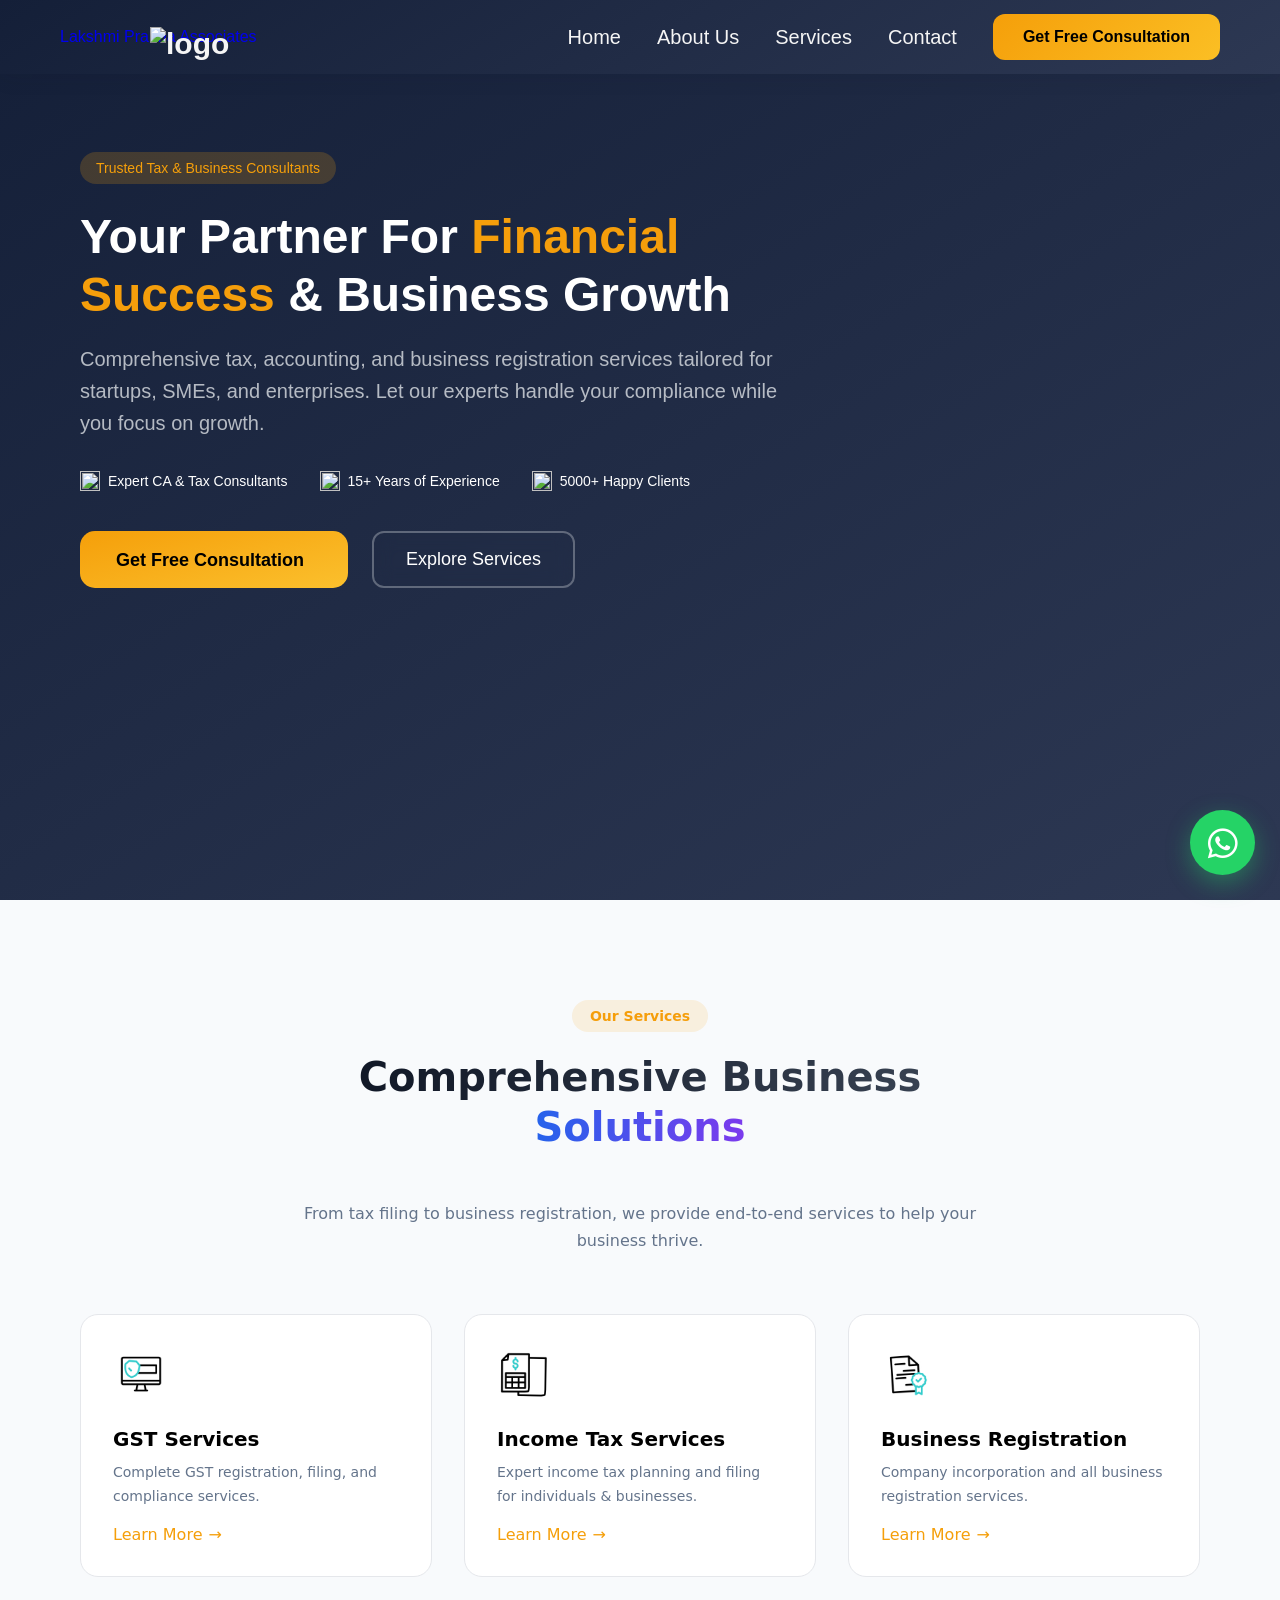
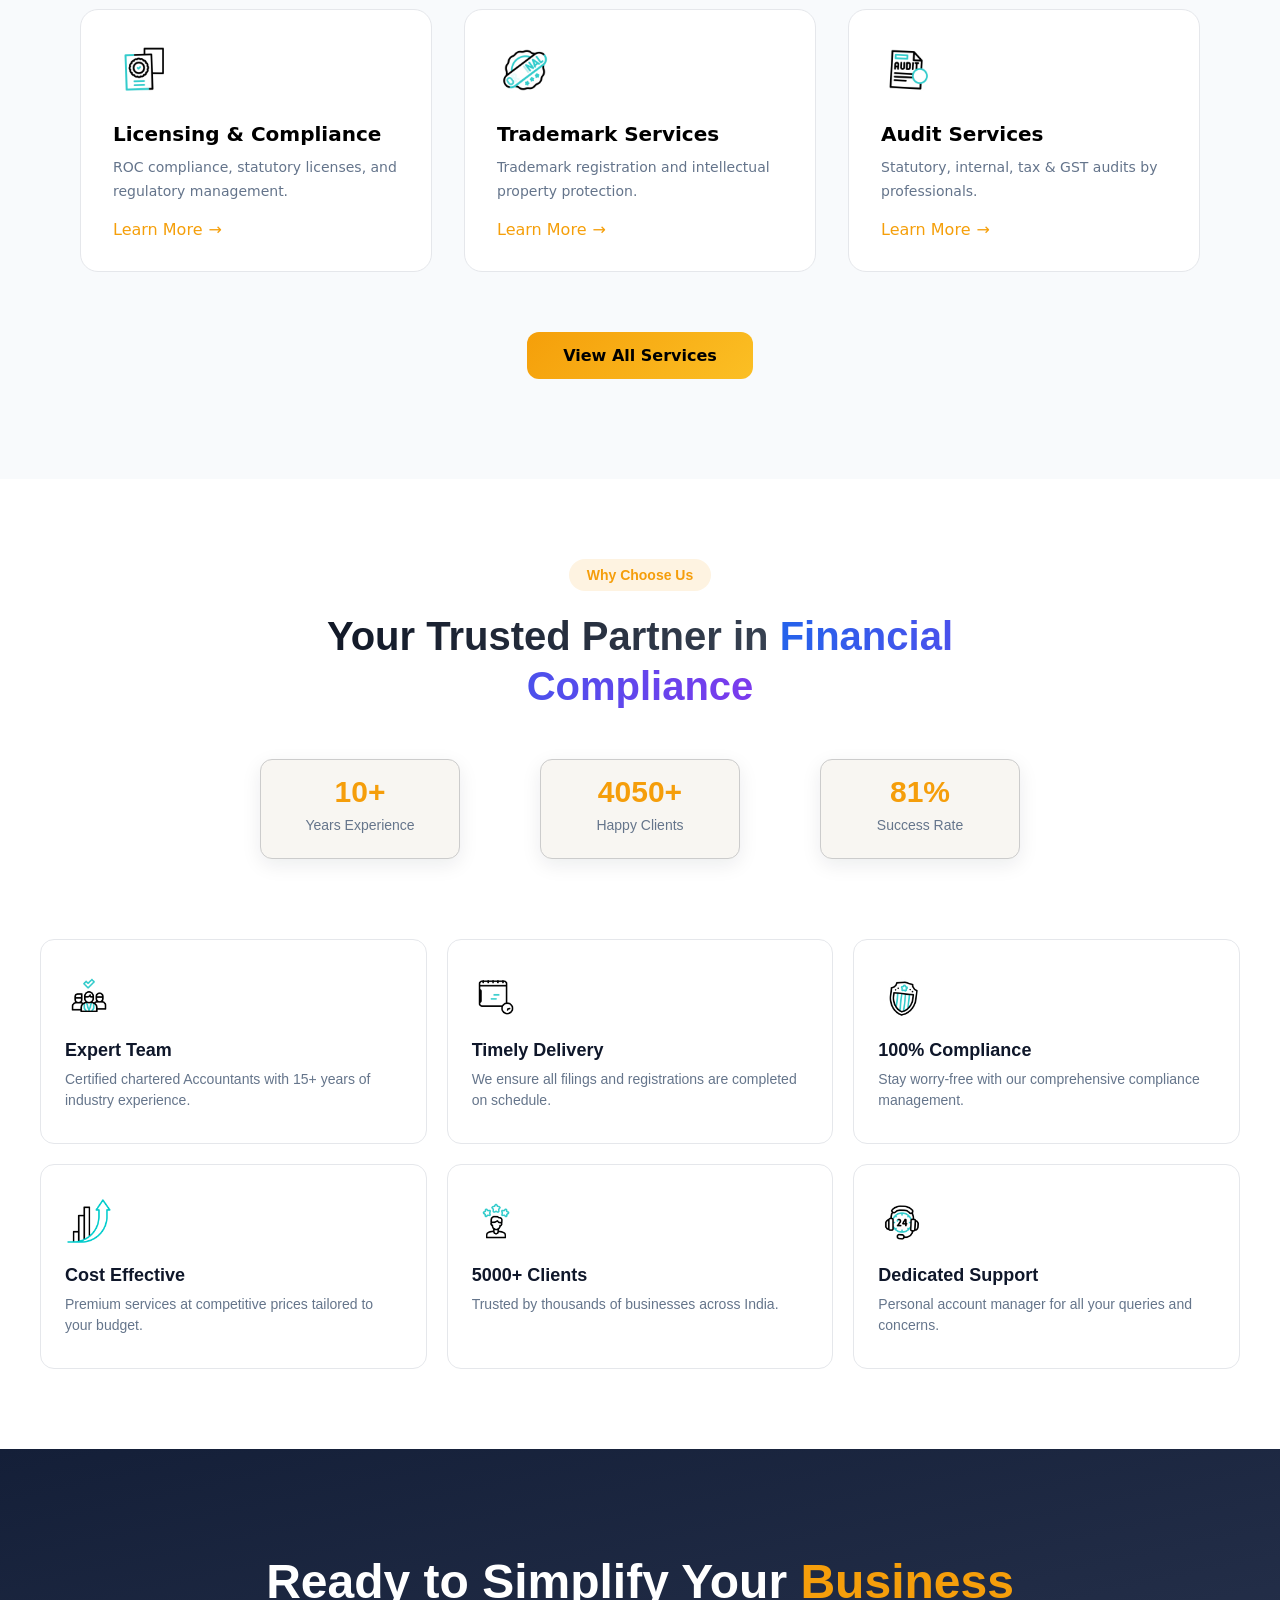
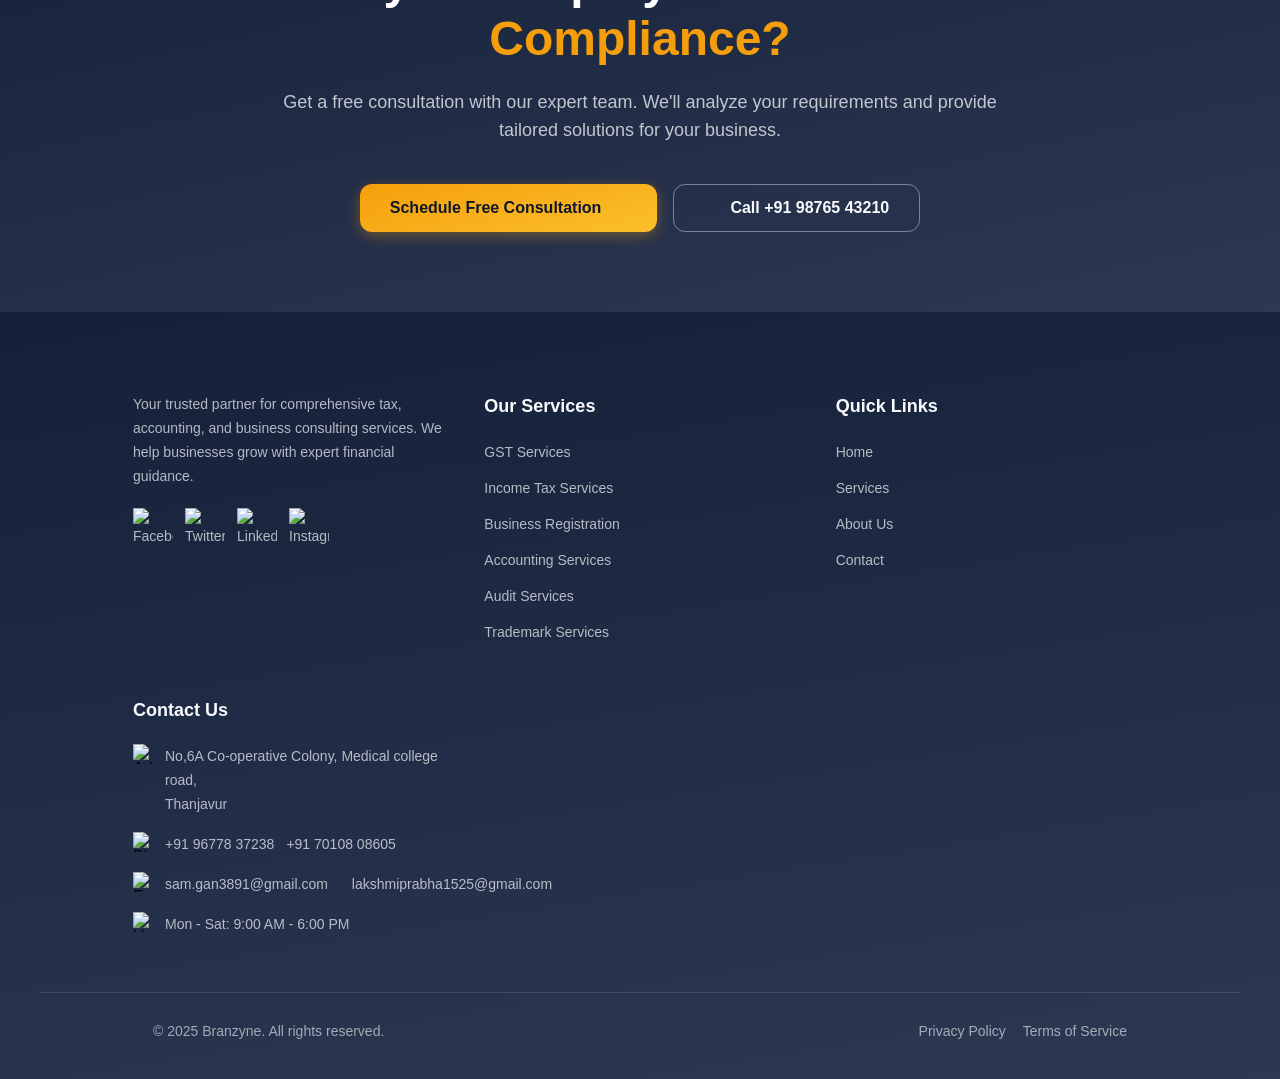
==== commit 53ac4b33: "Update index.html" ====
--- a/index.html
+++ b/index.html
@@ -11,11 +11,11 @@
     <!-- <link rel="stylesheet" href="globals.css" /> -->
     <link rel="stylesheet" href="style.css" />
     <link rel="stylesheet" href="https://cdnjs.cloudflare.com/ajax/libs/font-awesome/6.7.2/css/all.min.css">
-     <link rel="icon" type="favicon" href="assests/favicon/ChatGPT Image Jun 3, 2026, 02_59_33 PM.png">
+    <link rel="icon" type="favicon" href="assests/favicon/logo.png">
   </head>
   <script>
   const cards = document.querySelectorAll(".stat-card");
-
+   
   const animateCounter = (el) => {
     const target = +el.dataset.count;
     const suffix = el.dataset.suffix || "";
@@ -110,33 +110,30 @@
 });
 </script>
 
-
   <body>
     
      <header class="main-navbar1" aria-label="Main navigation">
   <div class="nav-container1">
       
     <!-- Logo (optional but recommended) -->
-    <a href="index.html" class="logo"><img src="assests/images/ChatGPT Image Jun 3, 2026, 02_59_33 PM.png" alt="logo" width="100px" height="200px"></a>
-
-    <!-- Mobile Menu Toggle -->
-    <!-- <button class="menu-toggle" aria-label="Toggle menu" aria-expanded="false">
-      <span></span>
-      <span></span>
-      <span></span>
-    </button> -->
+     <div class="logo-container">
+    <a href="index.html" class="logo"><img src="assests/favicon/logo.png" alt="logo" width="100px" height="100px"></a>
+    <a href="index.html" class="Logoname">Lakshmi Prabha Associates</a>  
+    </div>
+    
+    <button class="menu-toggle" aria-label="Toggle menu" aria-expanded="false">
+      <span>-</span>
+      <span>-</span>
+      <span>-</span>
+    </button>
 
     <!-- Navigation Links -->
     <nav class="nav-links1">
-      <button class="menu-toggle" aria-label="Toggle menu" aria-expanded="false">☰</button>
+      <!-- <button class="menu-toggle" aria-label="Toggle menu" aria-expanded="false">☰</button> -->
       <a href="index.html" class="nav-link">Home</a>
-
       <a href="about.html" class="nav-link">About Us</a>
-
       <a href="services.html" class="nav-link">Services</a>
-
       <a href="contact.html" class="nav-link">Contact</a>
-
       <a href="contact.html" class="cta-btn">Get Free Consultation</a>
   </nav>
   </div>
@@ -196,7 +193,7 @@
       <img src="assests/gif/computer-security.gif" alt="Animated Logo"alt="GST Services">
       <h3>GST Services</h3>
       <p>Complete GST registration, filing, and compliance services.</p>
-      <a href="#gst-services">
+      <a href="services.html">
         Learn More
         <span>→</span>
       </a>
@@ -206,7 +203,7 @@
       <img src="assests/gif/gst-filing.gif" alt="Income Tax">
       <h3>Income Tax Services</h3>
       <p>Expert income tax planning and filing for individuals & businesses.</p>
-      <a href="#income-tax">
+      <a href="services.html">
         Learn More
         <span>→</span>
       </a>
@@ -216,7 +213,7 @@
       <img src="assests/gif/patent.gif" alt="Business Registration">
       <h3>Business Registration</h3>
       <p>Company incorporation and all business registration services.</p>
-      <a href="#business-registration">
+      <a href="services.html">
         Learn More
         <span>→</span>
       </a>
@@ -226,7 +223,7 @@
       <img src="assests/gif/license.gif" alt="Compliance">
       <h3>Licensing & Compliance</h3>
       <p>ROC compliance, statutory licenses, and regulatory management.</p>
-      <a href="#licensing">
+      <a href="services.html">
         Learn More
         <span>→</span>
       </a>
@@ -236,7 +233,7 @@
       <img src="assests/gif/trademark.gif" alt="Trademark">
       <h3>Trademark Services</h3>
       <p>Trademark registration and intellectual property protection.</p>
-      <a href="#trademark">
+      <a href="services.html">
         Learn More
         <span>→</span>
       </a>
@@ -246,7 +243,7 @@
       <img src="assests/gif/audit.gif" alt="Audit">
       <h3>Audit Services</h3>
       <p>Statutory, internal, tax & GST audits by professionals.</p>
-      <a href="#audit">
+      <a href="services.html">
         Learn More
         <span>→</span>
       </a>
@@ -356,7 +353,9 @@
       <footer class="footer">
         <div class="footer-content">
           <section class="footer-section" aria-labelledby="footer-about-heading">
-            <h2 id="footer-about-heading" class="visually-hidden">About TaxPro</h2>
+            
+            <h2 id="footer-about-heading" class="visually-hidden">About Lakshmi Prabha Assocaites</h2>
+            
             <p>
               Your trusted partner for comprehensive tax, accounting, and business consulting services. We help
               businesses grow with expert financial guidance.
@@ -403,7 +402,7 @@
             <h2 id="footer-contact-heading">Contact Us</h2>
             <div class="contact-item">
               <img src="https://c.animaapp.com/mjtncfhz5sZGrY/img/svg-5.svg" alt="Address icon" />
-              <p>No,6A Co-operative Colony, Medical college road, Thanjavur</p>
+              <p>No,6A Co-operative Colony, Medical college road,<br> Thanjavur</p>
             </div>
             <div class="contact-item">
               <img src="https://c.animaapp.com/mjtncfhz5sZGrY/img/svg-3.svg" alt="Phone icon" />
@@ -412,7 +411,7 @@
             </div>
             <div class="contact-item">
               <img src="https://c.animaapp.com/mjtncfhz5sZGrY/img/svg-4.svg" alt="Email icon" />
-              <a href="mailto:sam.gan3891@gmail.com">sam.gan3891@gmail.com</a>
+              <a href="mailto:sam.gan3891@gmail.com">sam.gan3891@gmail.com</a><br>
               <a href="mailto:lakshmiprabha1525@gmail.com">lakshmiprabha1525@gmail.com</a>
             </div>
             <div class="contact-item">
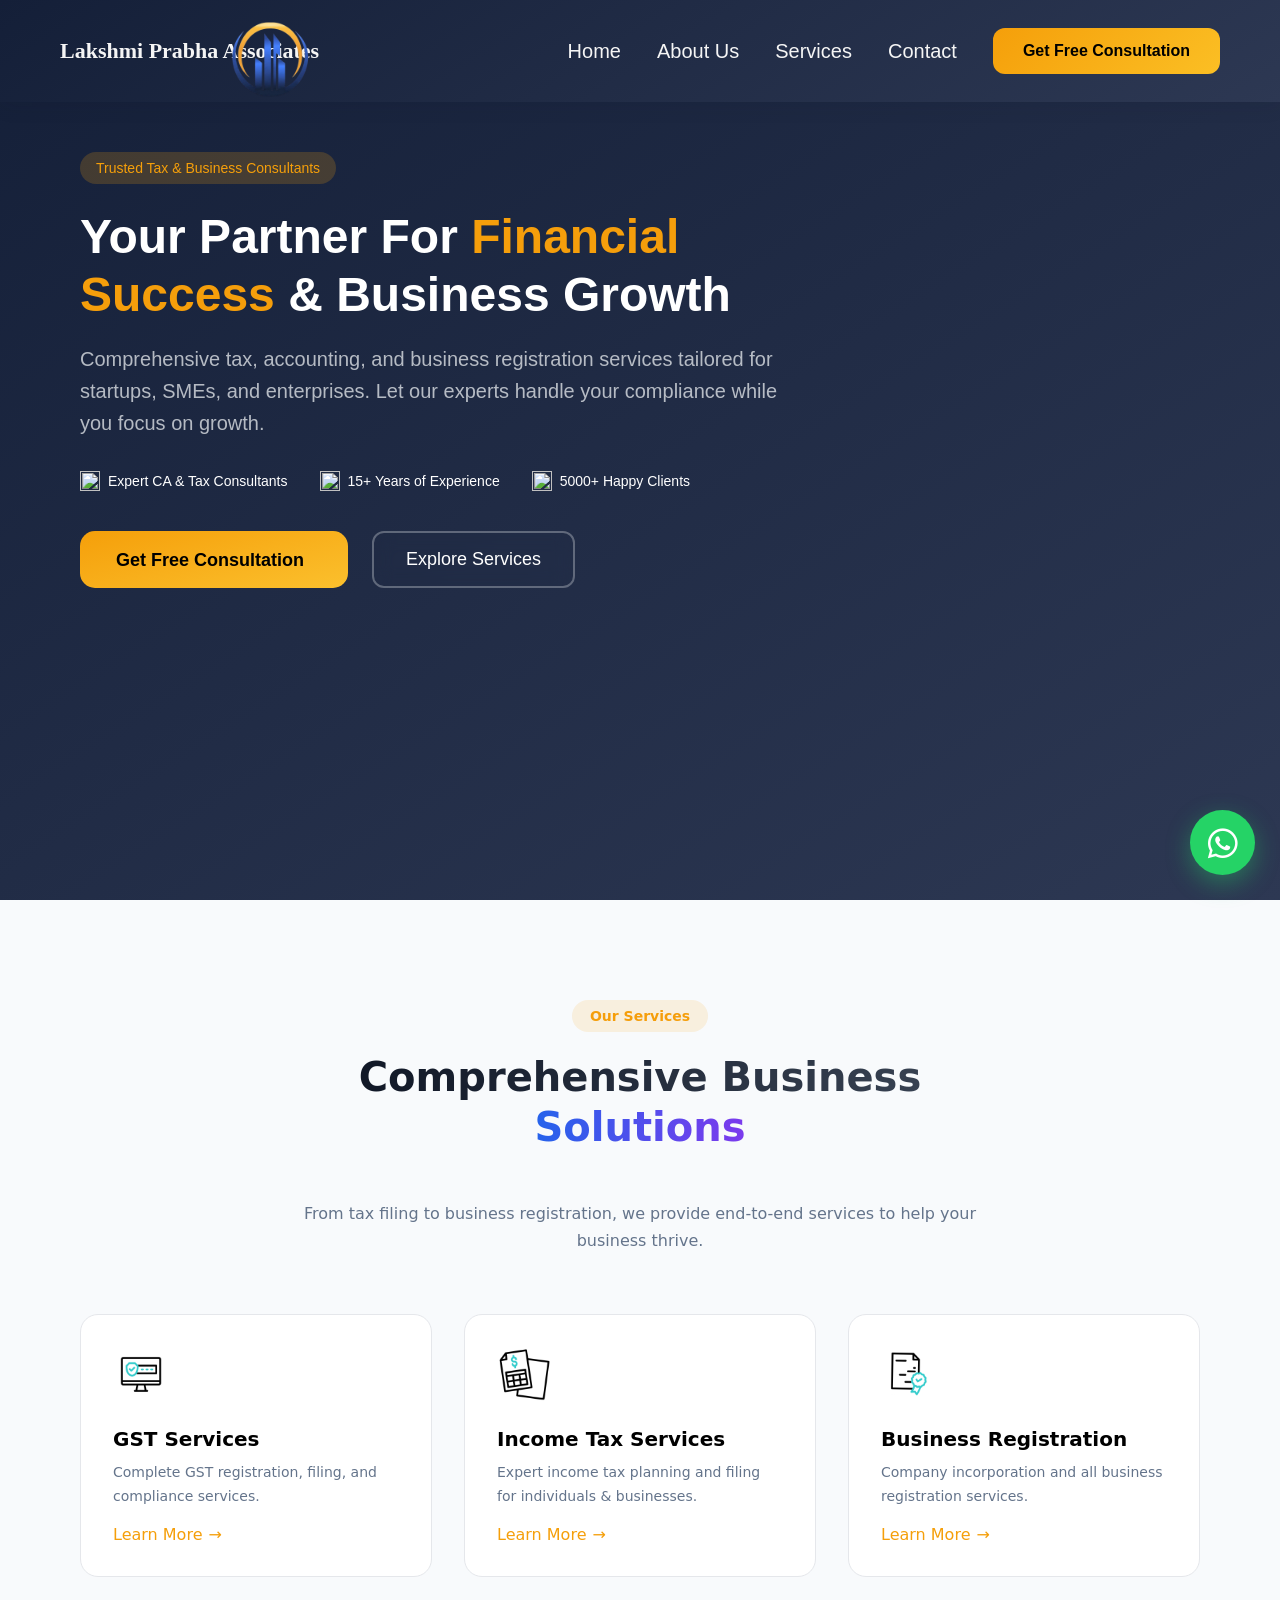
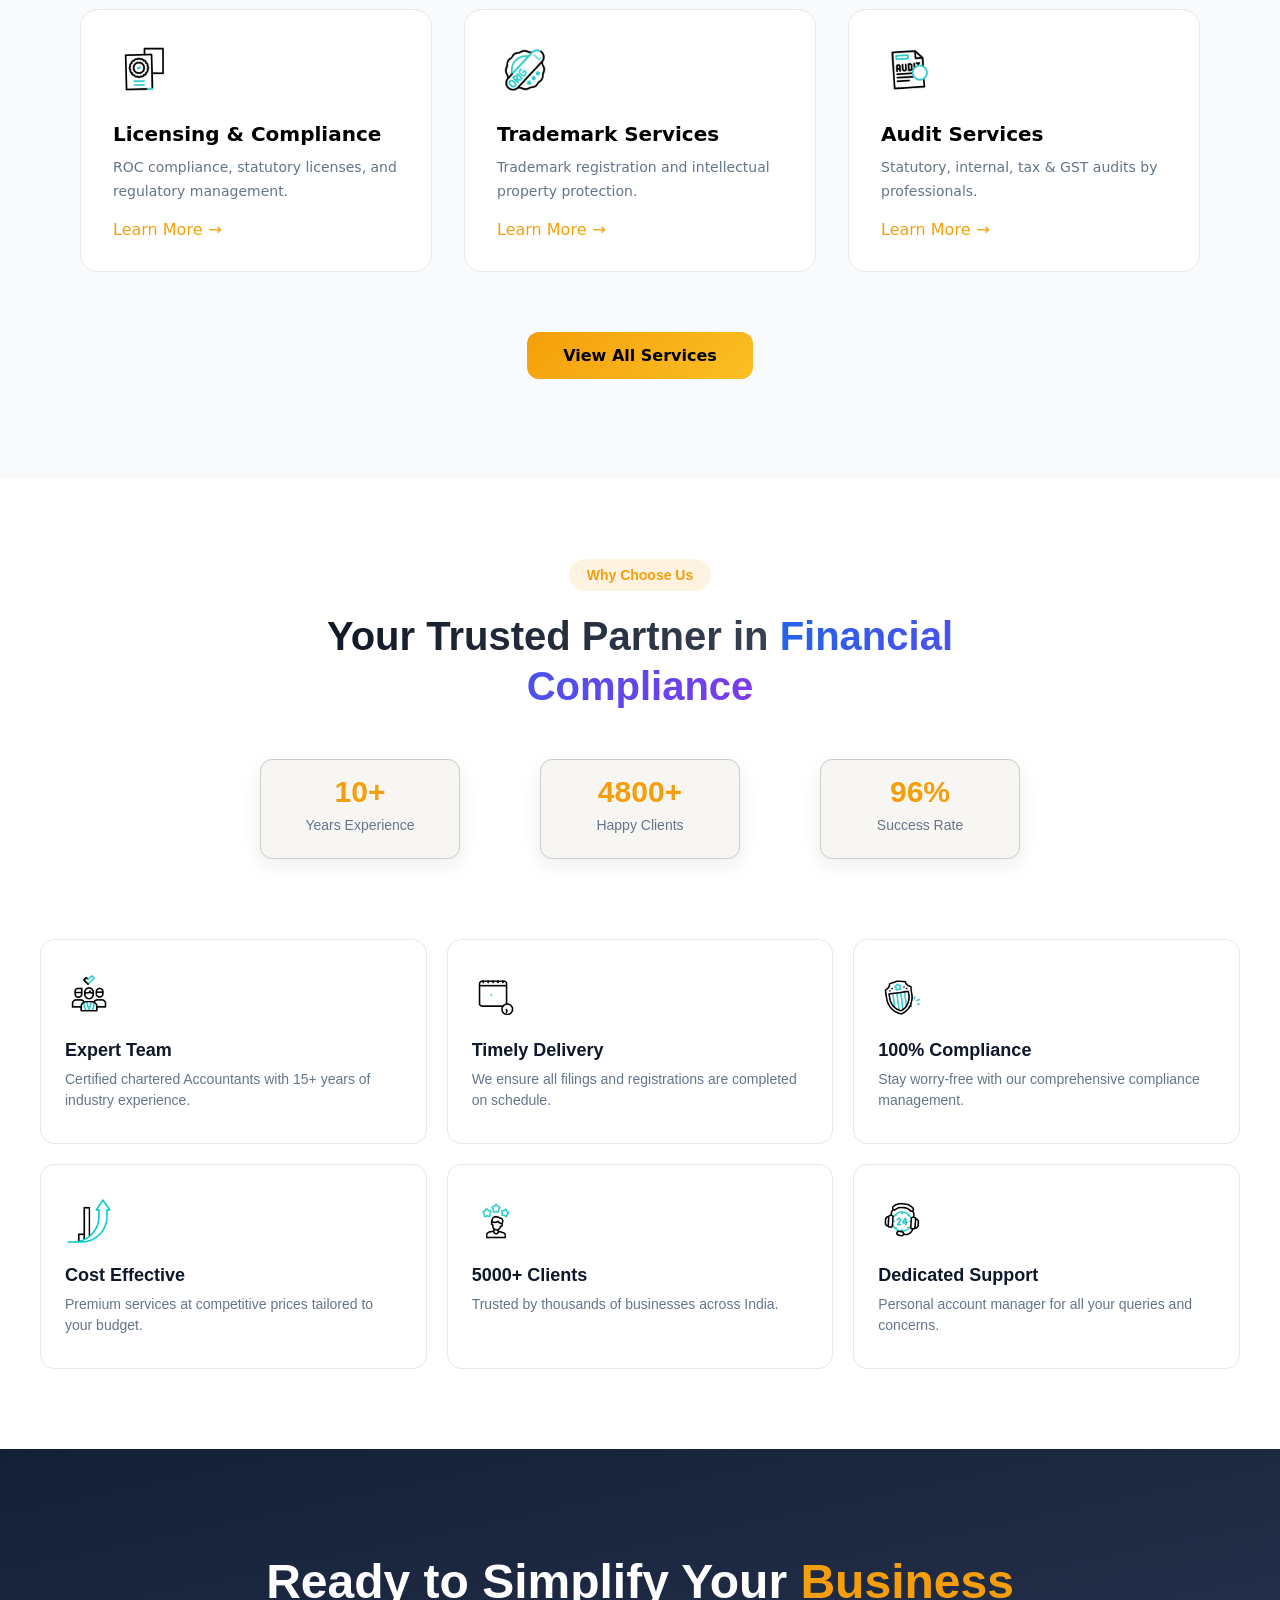
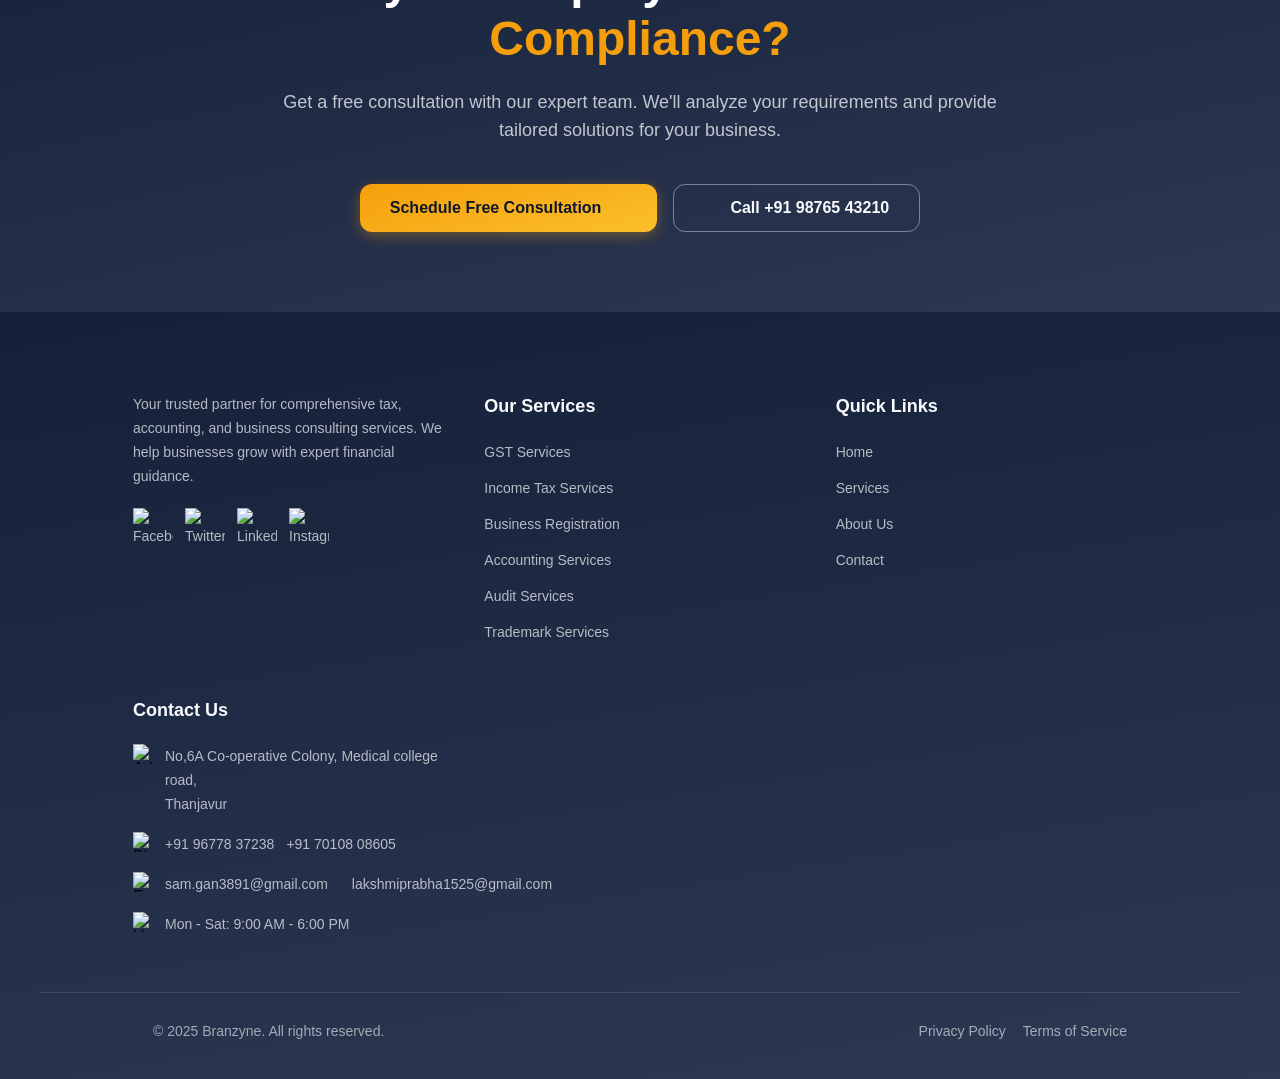
==== commit 3fd15514: "Update index.html" ====
--- a/index.html
+++ b/index.html
@@ -430,7 +430,7 @@
         </div>
       </footer>
 
-    <a href="https://wa.me/919876543210"
+    <a href="https://wa.me/919677837238"
    class="whatsapp-float"
    target="_blank">
    <i class="fa-brands fa-whatsapp"></i>
--- a/style.css
+++ b/style.css
@@ -470,7 +470,7 @@
     padding: 80px 16px 60px;
   }
 
-  .services-badge,
+  /* .services-badge,
   .services-title,
   .services-subtitle {
     position: relative;
@@ -498,6 +498,49 @@
 
   .services-subtitle br {
     display: none;
+  } */
+    .services-badge,
+  .services-title,
+  .services-subtitle {
+    position: static;
+    top: auto;
+    left: auto;
+    transform: none;
+    text-align: center;
+  }
+
+  .services-badge {
+    display: block;
+    width: fit-content;
+    margin: 0 auto 16px;
+  }
+
+  .services-title {
+    font-size: 26px;
+    line-height: 34px;
+    margin-bottom: 14px;
+    text-align: center;
+  }
+
+  .services-subtitle {
+    font-size: 15px;
+    line-height: 24px;
+    max-width: 100%;
+    margin: 0 auto;
+    text-align: center;
+    padding: 0 15px;
+  }
+
+  .services-subtitle br {
+    display: none;
+  }
+
+  .services-header,
+  .services-content {
+    display: flex;
+    flex-direction: column;
+    align-items: center;
+    text-align: center;
   }
 }
 @media (max-width: 480px) {
@@ -688,16 +731,82 @@
 }
 
 
-
-
-
-
-
-
-
-
-
-
+.Logoname{
+    color:whitesmoke;
+    text-decoration: none;
+    font-size: 22px;
+    font-weight: 600;
+    font-family: 'DM Sans';
+    display: flex;
+    align-items: left;
+    white-space: nowrap;
+}
+
+
+/* @media (max-width: 768px) {
+    .logo {
+        left: 70px; 
+        top: 50%;
+        transform: translateY(-50%);
+        font-size: 14px;
+        white-space: normal;
+        line-height: 1.2;
+        max-width: 180px;
+    }
+} */
+@media (max-width: 768px){
+  .logo{
+    display: flex;
+    justify-content: flex-start;
+    align-items: center;
+}
+    .Logoname{
+        font-size: 14px;
+        margin-left: 30px;
+        max-width: 180px;
+        white-space: normal;
+        line-height: 1.2;
+    }
+    /* Logo + Name Container */
+  .logo-wrapper {
+    display: flex;
+    align-items: center;
+    gap: 10px;
+  }
+
+  /* Logo Image */
+  .logo img {
+    width: 60px;
+    height: auto;
+    display: block;
+  }
+
+  /* Logo Name */
+  .logo-name {
+    font-size: 20px;
+    font-weight: 700;
+    color: whitesmoke;
+    white-space: nowrap;
+    margin: 0;
+  }
+
+  /* Hamburger Menu */
+  .menu-toggle {
+    display: flex;
+    flex-direction: column;
+    justify-content: center;
+    gap: 5px;
+    cursor: pointer;
+  }
+
+  .menu-toggle span {
+    color:whitesmoke;
+    width: 26px;
+    height: 3px;
+    background-color: whitesmoke;
+    border-radius: 2px;
+  }
+}
 
 .home-page .SVG-4 {
   position: relative;
@@ -1707,10 +1816,27 @@
   }
 
   /* Footer layout */
-  .footer-content {
+  /* .footer-content {
     flex-direction: column;
     padding: 0 20px;
     gap: 32px;
+    text-align: center;
+  } */
+   .footer-content {
+    display: flex;
+    flex-direction: column;
+    align-items: center;
+    justify-content: center;
+    text-align: center;
+
+    padding: 0 20px;
+    gap: 32px;
+    width: 100%;
+    margin: 0 auto;
+  }
+
+  .footer-content > * {
+    width: 100%;
     text-align: center;
   }
 
@@ -1888,7 +2014,7 @@
     transform: none;
   }
 
-  .about-badge {
+  /* .about-badge {
     margin: 0 auto 16px;
     display: inline-block;
   }
@@ -1906,6 +2032,33 @@
     font-size: 15px;
     line-height: 24px;
     max-width: 100%;
+  } */
+   .about-badge {
+    display: block;
+    width: fit-content;
+    margin: 0 auto 16px;
+    text-align: center;
+  }
+
+  .about-badge-text {
+    font-size: 12px;
+    line-height: 16px;
+    text-align: center;
+  }
+
+  .about-title {
+    font-size: 26px;
+    line-height: 34px;
+    margin-bottom: 14px;
+    text-align: center;
+  }
+
+  .about-subtitle {
+    font-size: 15px;
+    line-height: 24px;
+    max-width: 100%;
+    text-align: center;
+    margin: 0 auto;
   }
 }
 @media (max-width: 480px) {
@@ -1929,11 +2082,11 @@
    MAIN NAVBAR
 ========================= */
 .main-navbar1 {
-    position: fixed;
+    position: fixed;  
     top: 0;
     width: 100%;
     z-index: 1000;
-    padding: 0 20px; /* More top & bottom space */
+    padding: 0 30px; /* More top & bottom space */
     background: linear-gradient(
         148deg,
         rgba(20, 31, 56, 1) 0%,
@@ -1945,7 +2098,7 @@
 .nav-container1 {
   max-width: 1200px;
   margin: 0 auto;
-  padding: 14px 20px;
+  padding: 28px 20px;
   display: flex;
   align-items: center;
   justify-content: space-between;
@@ -1954,7 +2107,7 @@
 /* ===== LOGO ===== */
 .logo {
     position: absolute;
-    left: 150px;
+    left: 220px;
     top: 60%;
     transform: translateY(-50%);
 
@@ -2077,6 +2230,7 @@
   cursor: pointer;
 }
 
+
 .menu-toggle span {
   width: 26px;
   height: 2px;
@@ -2087,18 +2241,18 @@
 @media (max-width: 768px) {
 
   .main-navbar1 {
-    position: relative;
-  }
-
-  .menu-toggle {
+    position: fixed;
+  }
+
+  /* .menu-toggle {
     display: flex;
     flex-direction: column;
     justify-content: center;
     gap: 6px;
 
     position: absolute;
-    right: 20px;   /* Right corner */
-    top: 50%;
+    right: 20px;   
+    top: 20%;
     transform: translateY(-50%);
 
     cursor: pointer;
@@ -2109,6 +2263,32 @@
     width: 26px;
     height: 2px;
     background: whitesmoke;
+    transition: all 0.35s ease;
+  } */
+   .menu-toggle {
+    display: flex;
+    flex-direction: column;
+    justify-content: center;
+    align-items: center;
+    gap: 6px;
+
+    position: absolute;
+    top: 50%;
+    right: 20px;
+    transform: translateY(-50%);
+
+    width: 40px;
+    height: 40px;
+    cursor: pointer;
+    z-index: 1001;
+  }
+
+  .menu-toggle span {
+    display: block;
+    width: 26px;
+    height: 3px;
+    background: whitesmoke;
+    border-radius: 2px;
     transition: all 0.35s ease;
   }
 }
@@ -3587,16 +3767,46 @@
     padding: 80px 16px 60px;
   }
 
-  .contact-badge,
+  /* .contact-badge,
   .contact-title,
   .contact-subtitle {
     position: relative;
     top: auto;
     left: auto;
     transform: none;
+  } */
+  .contact-badge,
+  .contact-title,
+  .contact-subtitle {
+    position: static;
+    top: auto;
+    left: auto;
+    transform: none;
+
+    display: block;
+    width: 100%;
+    text-align: center;
+    margin-left: auto;
+    margin-right: auto;
   }
 
   .contact-badge {
+    margin-bottom: 12px;
+  }
+
+  .contact-title {
+    font-size: 28px;
+    line-height: 1.3;
+    margin-bottom: 12px;
+  }
+
+  .contact-subtitle {
+    font-size: 16px;
+    line-height: 1.6;
+    max-width: 100%;
+    margin: 0 auto;
+  }
+  /* .contact-badge {
     margin: 0 auto 16px;
     display: inline-block;
   }
@@ -3614,7 +3824,7 @@
     font-size: 15px;
     line-height: 24px;
     max-width: 100%;
-  }
+  } */
 }
 @media (max-width: 480px) {
   .contact-title {
@@ -4408,6 +4618,8 @@
     justify-content: center;
     padding: 14px 20px;
     font-size: 14px;
+    overflow: hidden;
+    position: relative;
   }
 
   /* CTA SECTION */
@@ -4610,4 +4822,3 @@
   }
 }
 
-
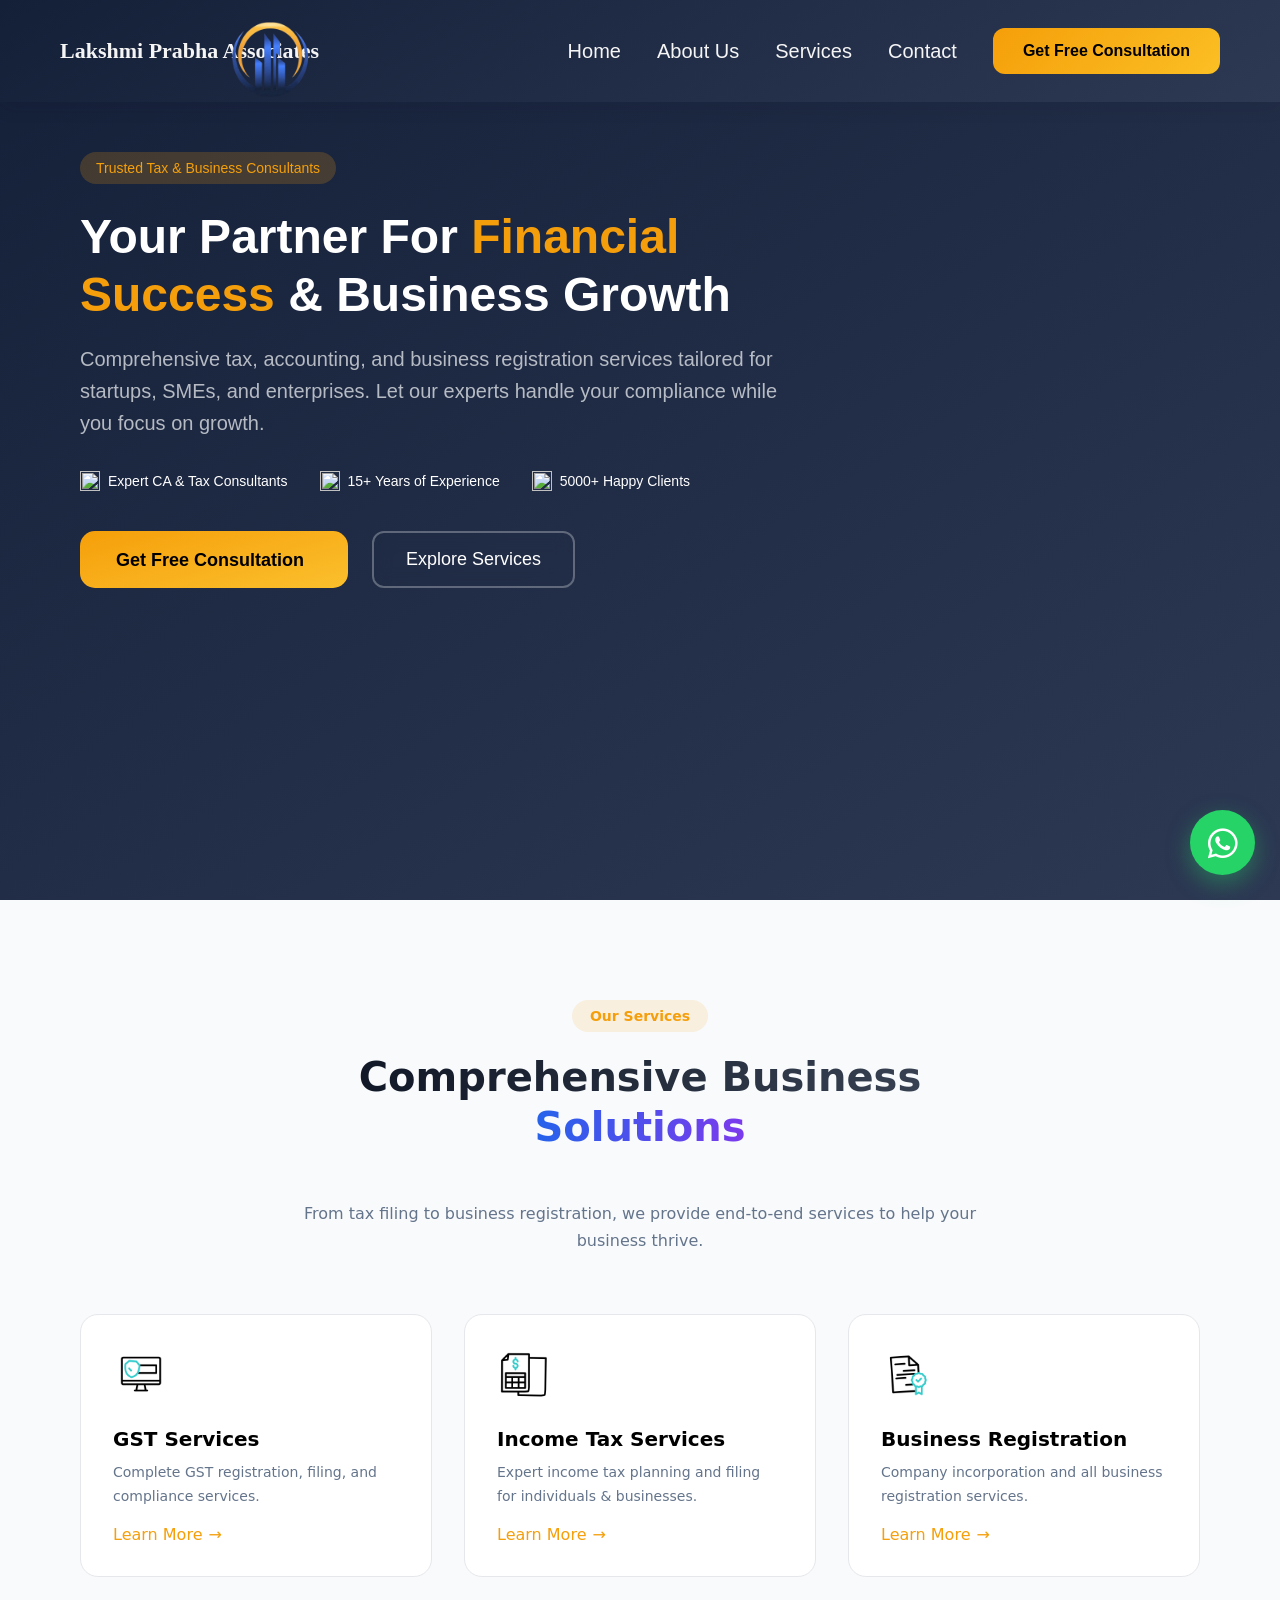
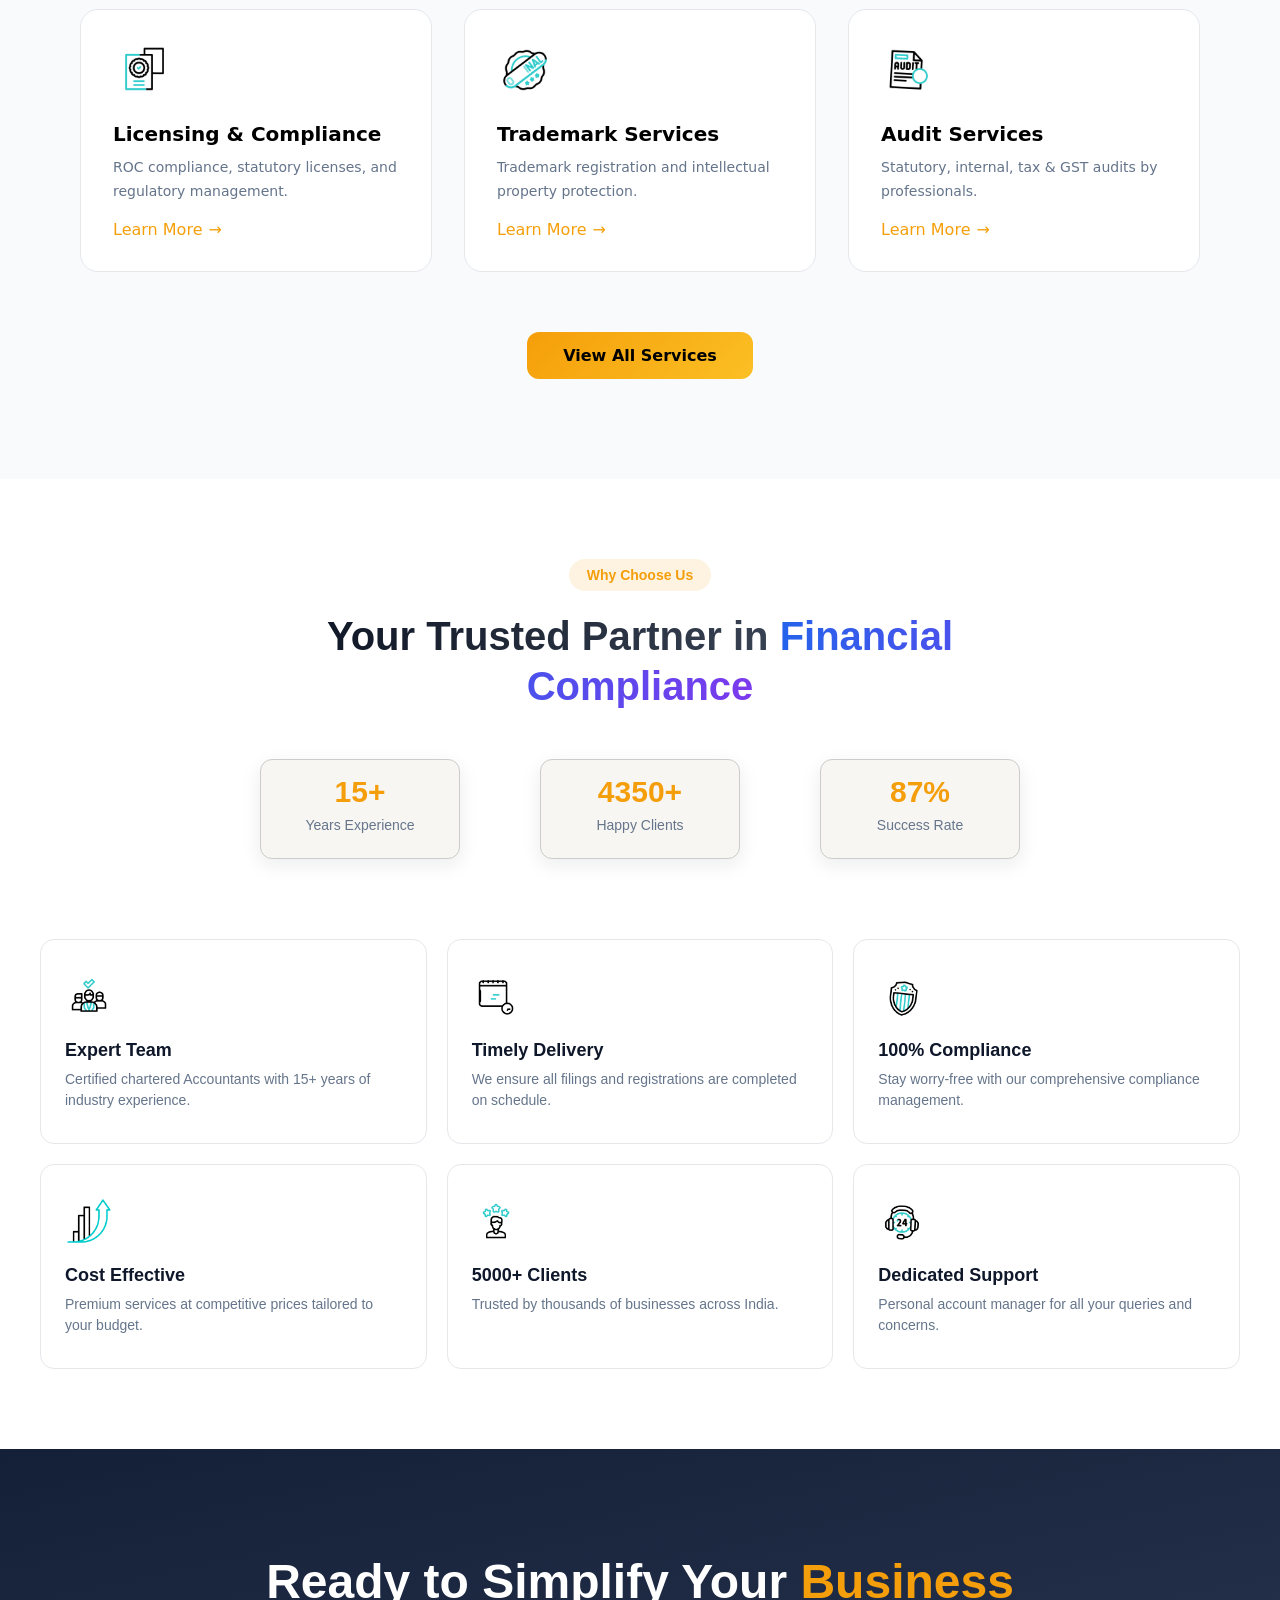
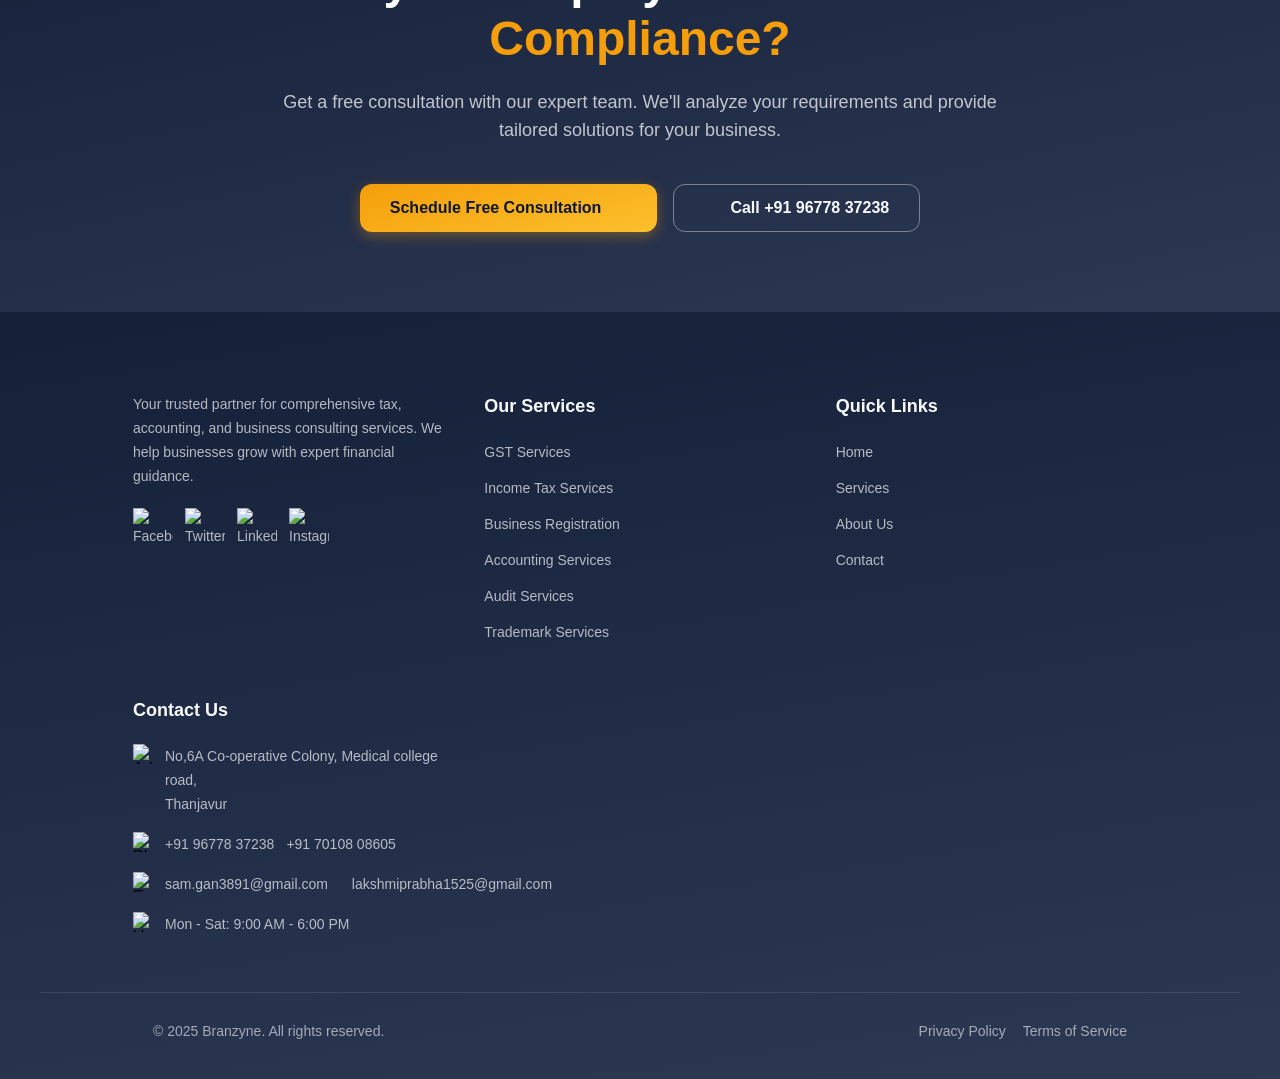
==== commit 2c84fa97: "Update index.html" ====
--- a/index.html
+++ b/index.html
@@ -264,7 +264,7 @@
   <!-- Stats -->
   <div class="stats-grid">
   <div class="stat-card">
-    <h3 data-count="10" data-suffix="+">0</h3>
+    <h3 data-count="15" data-suffix="+">0</h3>
     <p>Years Experience</p>
   </div>
 
@@ -339,7 +339,7 @@
 
         <a href="tel:+919876543210" class="cta-btn outline">
           <img src="https://c.animaapp.com/mjshfcjfNbyuH4/img/svg-19.svg" alt="" />
-          <span>Call +91 98765 43210</span>
+          <span>Call +91 96778 37238</span>
         </a>
       </div>
     </div>
